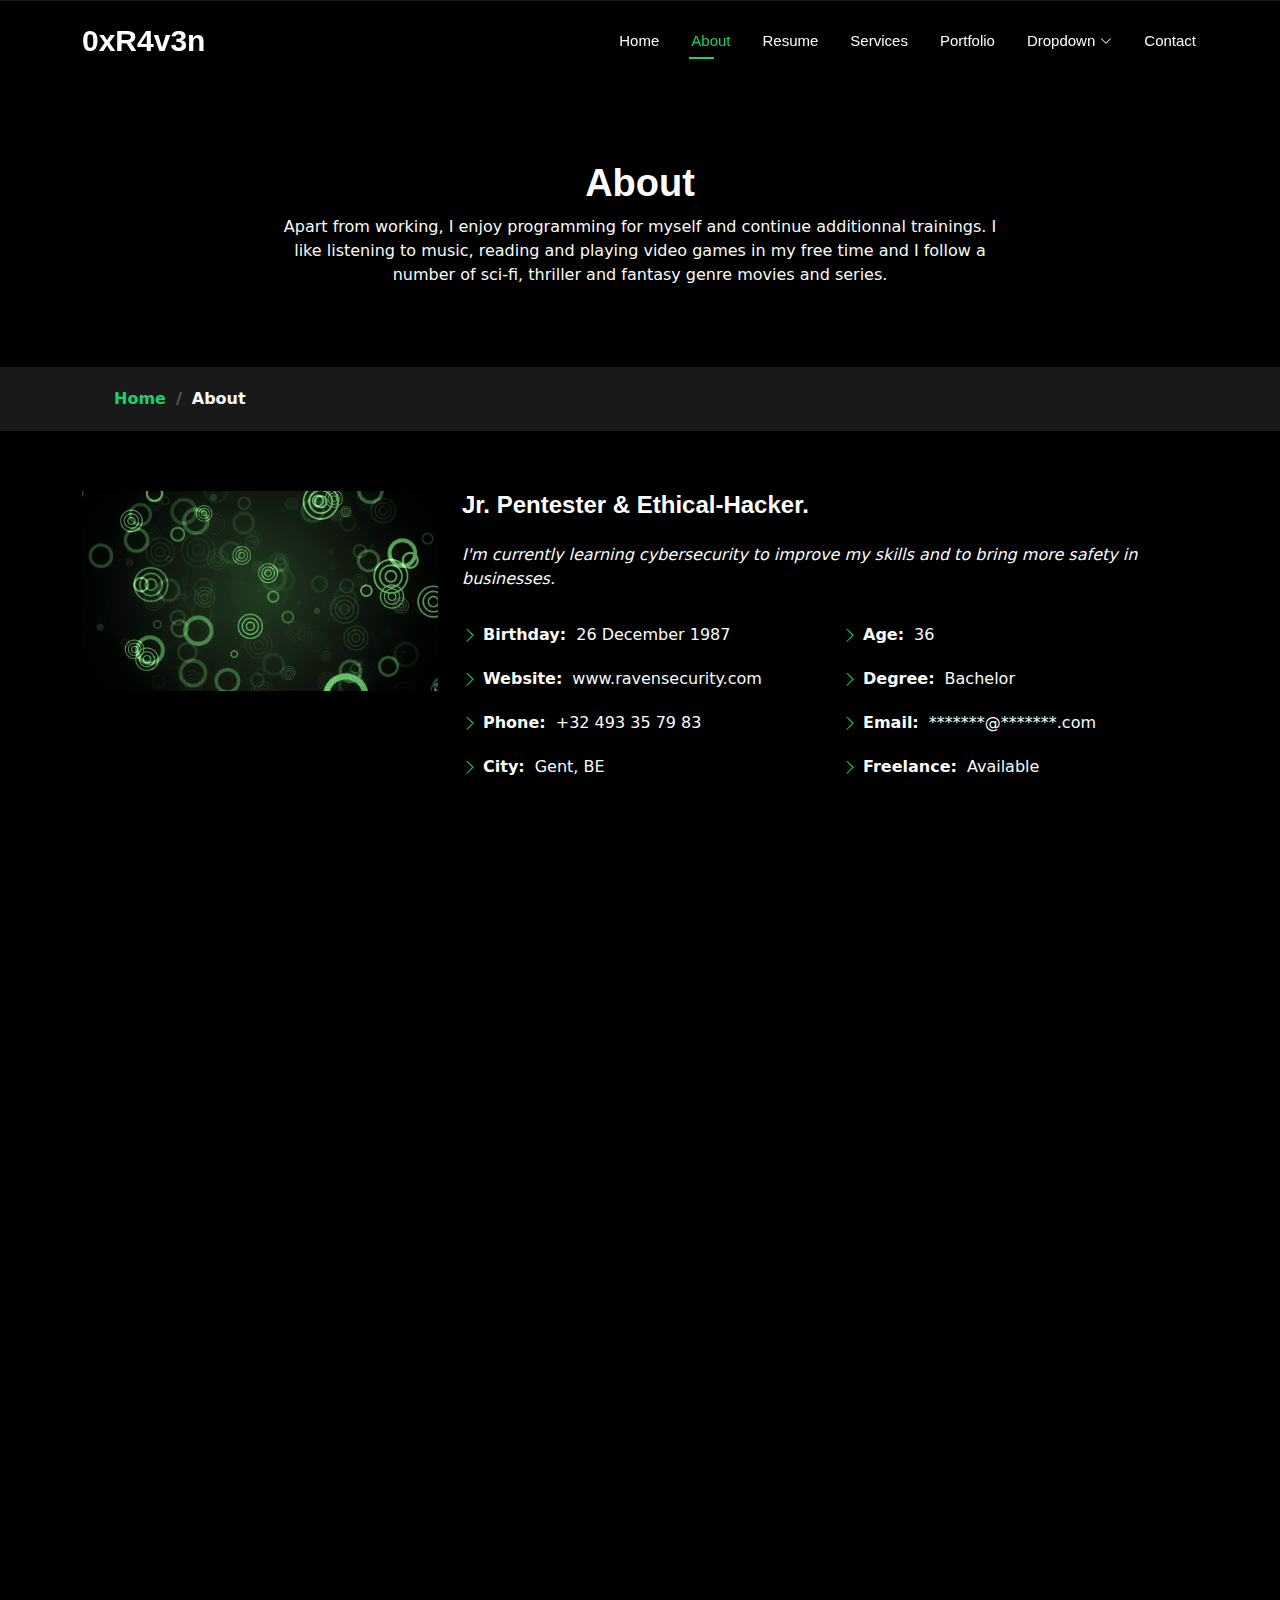
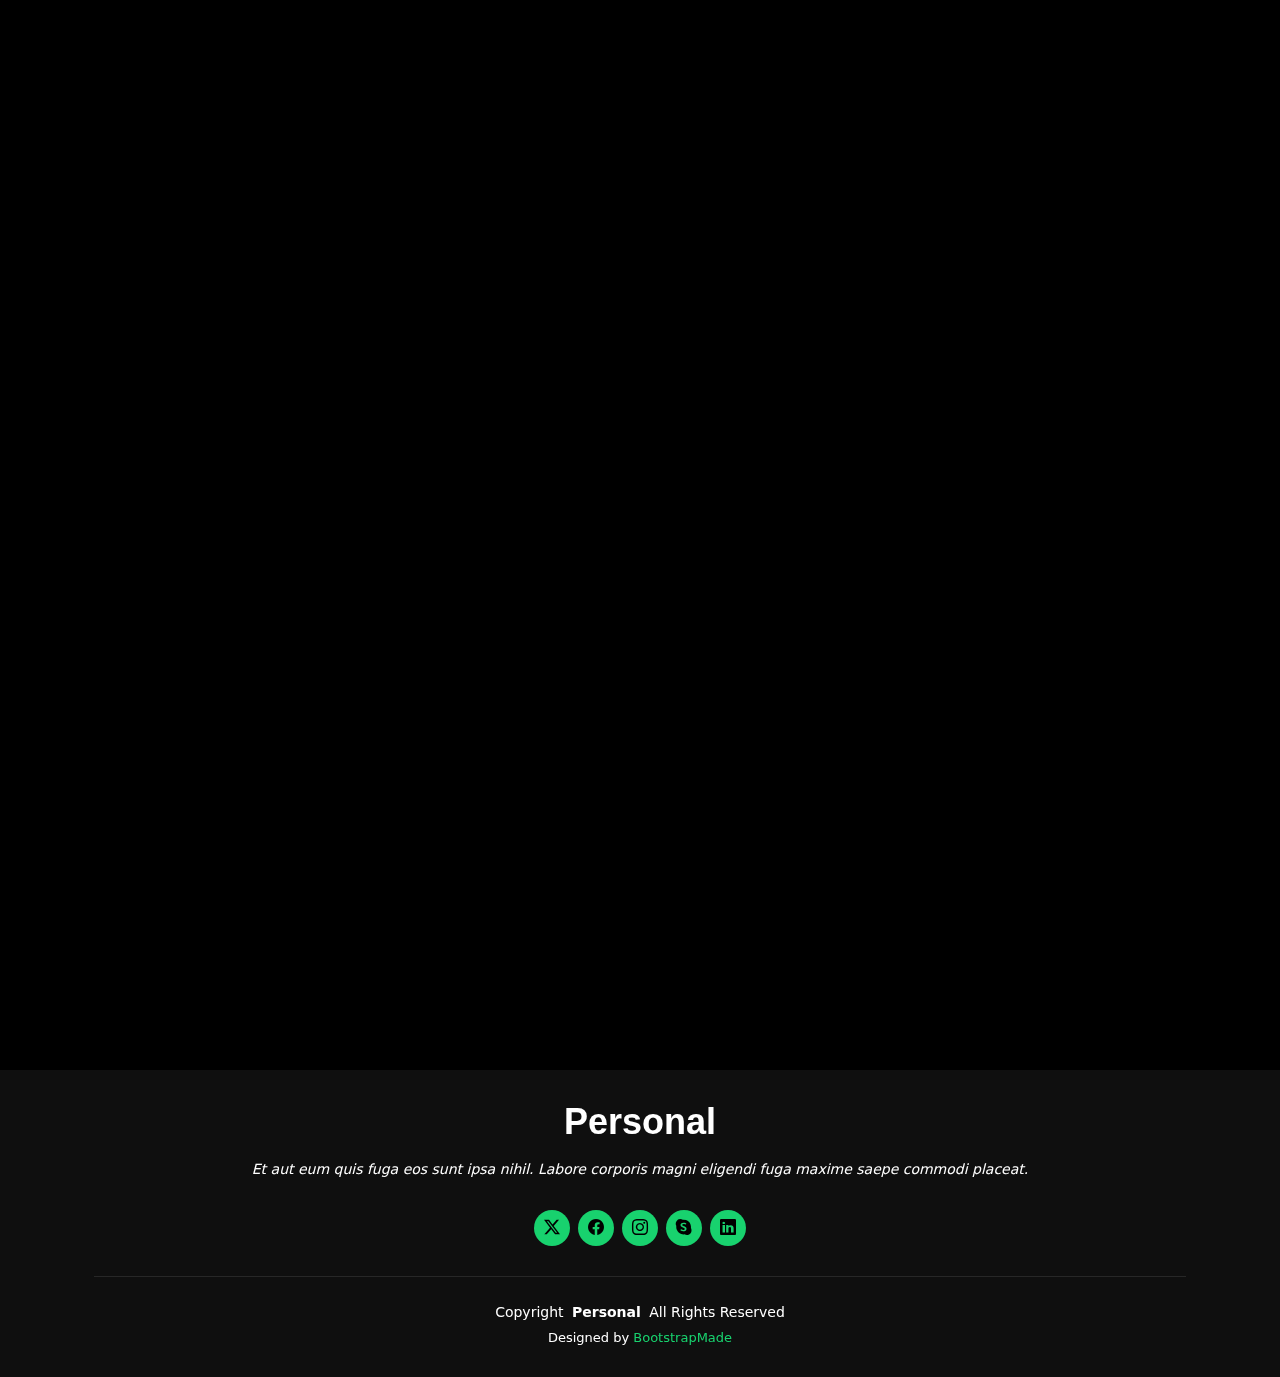
==== about.html @ f0696df4 "Add files via upload" ====
<!DOCTYPE html>
<html lang="en">

<head>
  <meta charset="utf-8">
  <meta content="width=device-width, initial-scale=1.0" name="viewport">
  <title>About</title>
  <meta name="description" content="">
  <meta name="keywords" content="">

  <!-- Favicons -->
  <link href="assets/img/favicon.png" rel="icon">
  <link href="assets/img/apple-touch-icon.png" rel="apple-touch-icon">

  <!-- Fonts -->
  <link href="https://fonts.googleapis.com" rel="preconnect">
  <link href="https://fonts.gstatic.com" rel="preconnect" crossorigin>
  <link href="https://fonts.googleapis.com/css2?family=Roboto:ital,wght@0,100;0,300;0,400;0,500;0,700;0,900;1,100;1,300;1,400;1,500;1,700;1,900&family=Poppins:ital,wght@0,100;0,200;0,300;0,400;0,500;0,600;0,700;0,800;0,900;1,100;1,200;1,300;1,400;1,500;1,600;1,700;1,800;1,900&family=Raleway:ital,wght@0,100;0,200;0,300;0,400;0,500;0,600;0,700;0,800;0,900;1,100;1,200;1,300;1,400;1,500;1,600;1,700;1,800;1,900&display=swap" rel="stylesheet">

  <!-- Vendor CSS Files -->
  <link href="assets/vendor/bootstrap/css/bootstrap.min.css" rel="stylesheet">
  <link href="assets/vendor/bootstrap-icons/bootstrap-icons.css" rel="stylesheet">
  <link href="assets/vendor/aos/aos.css" rel="stylesheet">
  <link href="assets/vendor/swiper/swiper-bundle.min.css" rel="stylesheet">
  <link href="assets/vendor/glightbox/css/glightbox.min.css" rel="stylesheet">

  <!-- Main CSS File -->
  <link href="assets/css/main.css" rel="stylesheet">

  <!-- =======================================================
  * Template Name: Personal
  * Template URL: https://bootstrapmade.com/personal-free-resume-bootstrap-template/
  * Updated: Aug 07 2024 with Bootstrap v5.3.3
  * Author: BootstrapMade.com
  * License: https://bootstrapmade.com/license/
  ======================================================== -->
</head>

<body class="about-page">

  <header id="header" class="header d-flex align-items-center fixed-top">
    <div class="container-fluid container-xl position-relative d-flex align-items-center justify-content-between">

      <a href="index.html" class="logo d-flex align-items-center">
        <!-- Uncomment the line below if you also wish to use an image logo -->
        <!-- <img src="assets/img/logo.png" alt=""> -->
        <h1 class="sitename">0xR4v3n</h1>
      </a>

      <nav id="navmenu" class="navmenu">
        <ul>
          <li><a href="index.html">Home</a></li>
          <li><a href="about.html" class="active">About</a></li>
          <li><a href="resume.html">Resume</a></li>
          <li><a href="services.html">Services</a></li>
          <li><a href="portfolio.html">Portfolio</a></li>
          <li class="dropdown"><a href="#"><span>Dropdown</span> <i class="bi bi-chevron-down toggle-dropdown"></i></a>
            <ul>
              <li><a href="#">Dropdown 1</a></li>
              <li class="dropdown"><a href="#"><span>Deep Dropdown</span> <i class="bi bi-chevron-down toggle-dropdown"></i></a>
                <ul>
                  <li><a href="#">Deep Dropdown 1</a></li>
                  <li><a href="#">Deep Dropdown 2</a></li>
                  <li><a href="#">Deep Dropdown 3</a></li>
                  <li><a href="#">Deep Dropdown 4</a></li>
                  <li><a href="#">Deep Dropdown 5</a></li>
                </ul>
              </li>
              <li><a href="#">Dropdown 2</a></li>
              <li><a href="#">Dropdown 3</a></li>
              <li><a href="#">Dropdown 4</a></li>
            </ul>
          </li>
          <li><a href="contact.html">Contact</a></li>
        </ul>
        <i class="mobile-nav-toggle d-xl-none bi bi-list"></i>
      </nav>

    </div>
  </header>

  <main class="main">

    <!-- Page Title -->
    <div class="page-title" data-aos="fade">
      <div class="heading">
        <div class="container">
          <div class="row d-flex justify-content-center text-center">
            <div class="col-lg-8">
              <h1>About</h1>
              <p class="mb-0">Apart from working, I enjoy programming for myself and continue additionnal trainings. I like listening to music, reading and playing video games in my free time and I follow a number of sci-fi, thriller and fantasy genre movies and series.</p>
            </div>
          </div>
        </div>
      </div>
      <nav class="breadcrumbs">
        <div class="container">
          <ol>
            <li><a href="index.html">Home</a></li>
            <li class="current">About</li>
          </ol>
        </div>
      </nav>
    </div><!-- End Page Title -->

    <!-- About Section -->
    <section id="about" class="about section">

      <div class="container" data-aos="fade-up" data-aos-delay="100">

        <div class="row gy-4 justify-content-center">
          <div class="col-lg-4">
            <img src="assets/img/profile-img.jpg" class="img-fluid" alt="">
          </div>
          <div class="col-lg-8 content">
            <h2>Jr. Pentester &amp; Ethical-Hacker.</h2>
            <p class="fst-italic py-3">
              I'm currently learning cybersecurity to improve my skills and to bring more safety in businesses.
            </p>
            <div class="row">
              <div class="col-lg-6">
                <ul>
                  <li><i class="bi bi-chevron-right"></i> <strong>Birthday:</strong> <span>26 December 1987</span></li>
                  <li><i class="bi bi-chevron-right"></i> <strong>Website:</strong> <span>www.ravensecurity.com</span></li>
                  <li><i class="bi bi-chevron-right"></i> <strong>Phone:</strong> <span>+32 493 35 79 83</span></li>
                  <li><i class="bi bi-chevron-right"></i> <strong>City:</strong> <span>Gent, BE</span></li>
                </ul>
              </div>
              <div class="col-lg-6">
                <ul>
                  <li><i class="bi bi-chevron-right"></i> <strong>Age:</strong> <span>36</span></li>
                  <li><i class="bi bi-chevron-right"></i> <strong>Degree:</strong> <span>Bachelor</span></li>
                  <li><i class="bi bi-chevron-right"></i> <strong>Email:</strong> <span>*******@*******.com</span></li>
                  <li><i class="bi bi-chevron-right"></i> <strong>Freelance:</strong> <span>Available</span></li>
                </ul>
              </div>
            </div>
            <p class="py-3">
              
            </p>
          </div>
        </div>

      </div>

    </section><!-- /About Section -->

    <!-- Stats Section -->
    <section id="stats" class="stats section">

      <div class="container" data-aos="fade-up" data-aos-delay="100">

        <div class="row gy-4">

          <div class="col-lg-3 col-md-6 d-flex flex-column align-items-center">
            <i class="bi bi-emoji-smile"></i>
            <div class="stats-item">
              <span data-purecounter-start="0" data-purecounter-end="232" data-purecounter-duration="1" class="purecounter"></span>
              <p>Pwnd Boxes</p>
            </div>
          </div><!-- End Stats Item -->

          <div class="col-lg-3 col-md-6 d-flex flex-column align-items-center">
            <i class="bi bi-journal-richtext"></i>
            <div class="stats-item">
              <span data-purecounter-start="0" data-purecounter-end="521" data-purecounter-duration="1" class="purecounter"></span>
              <p>Projects</p>
            </div>
          </div><!-- End Stats Item -->

          <div class="col-lg-3 col-md-6 d-flex flex-column align-items-center">
            <i class="bi bi-headset"></i>
            <div class="stats-item">
              <span data-purecounter-start="0" data-purecounter-end="1463" data-purecounter-duration="1" class="purecounter"></span>
              <p>Hours Of Training</p>
            </div>
          </div><!-- End Stats Item -->

          <div class="col-lg-3 col-md-6 d-flex flex-column align-items-center">
            <i class="bi bi-people"></i>
            <div class="stats-item">
              <span data-purecounter-start="0" data-purecounter-end="15" data-purecounter-duration="1" class="purecounter"></span>
              <p>Hard Workers</p>
            </div>
          </div><!-- End Stats Item -->

        </div>

      </div>

    </section><!-- /Stats Section -->

    <!-- Skills Section -->
    <section id="skills" class="skills section">

      <!-- Section Title -->
      <div class="container section-title" data-aos="fade-up">
        <h2>Skills</h2>
        <div><span>My</span> <span class="description-title">Skills</span></div>
      </div><!-- End Section Title -->

      <div class="container" data-aos="fade-up" data-aos-delay="100">

        <div class="row skills-content skills-animation">

          <div class="col-lg-6">

            <div class="progress">
              <span class="skill"><span>Burp Suite</span> <i class="val">100%</i></span>
              <div class="progress-bar-wrap">
                <div class="progress-bar" role="progressbar" aria-valuenow="100" aria-valuemin="0" aria-valuemax="100"></div>
              </div>
            </div><!-- End Skills Item -->

            <div class="progress">
              <span class="skill"><span>Metasploit</span> <i class="val">90%</i></span>
              <div class="progress-bar-wrap">
                <div class="progress-bar" role="progressbar" aria-valuenow="90" aria-valuemin="0" aria-valuemax="100"></div>
              </div>
            </div><!-- End Skills Item -->

            <div class="progress">
              <span class="skill"><span>NMAP</span> <i class="val">75%</i></span>
              <div class="progress-bar-wrap">
                <div class="progress-bar" role="progressbar" aria-valuenow="75" aria-valuemin="0" aria-valuemax="100"></div>
              </div>
            </div><!-- End Skills Item -->

          </div>

          <div class="col-lg-6">

            <div class="progress">
              <span class="skill"><span>Wireshark</span> <i class="val">80%</i></span>
              <div class="progress-bar-wrap">
                <div class="progress-bar" role="progressbar" aria-valuenow="80" aria-valuemin="0" aria-valuemax="100"></div>
              </div>
            </div><!-- End Skills Item -->

            <div class="progress">
              <span class="skill"><span>Red Teamer</span> <i class="val">90%</i></span>
              <div class="progress-bar-wrap">
                <div class="progress-bar" role="progressbar" aria-valuenow="90" aria-valuemin="0" aria-valuemax="100"></div>
              </div>
            </div><!-- End Skills Item -->

            <div class="progress">
              <span class="skill"><span>MySQL</span> <i class="val">55%</i></span>
              <div class="progress-bar-wrap">
                <div class="progress-bar" role="progressbar" aria-valuenow="55" aria-valuemin="0" aria-valuemax="100"></div>
              </div>
            </div><!-- End Skills Item -->

          </div>

        </div>

      </div>

    </section><!-- /Skills Section -->

    <!-- Interests Section -->
    <section id="interests" class="interests section">

      <!-- Section Title -->
      <div class="container section-title" data-aos="fade-up">
        <h2>Features</h2>
        <div><span>I'm</span> <span class="description-title">interested in</span></div>
      </div><!-- End Section Title -->

      <div class="container">

        <div class="row gy-4">

          <div class="col-lg-3 col-md-4" data-aos="fade-up" data-aos-delay="100">
            <div class="features-item">
              <i class="bi bi-eye" style="color: #ffbb2c;"></i>
              <h3><a href="" class="stretched-link">NMAP</a></h3>
            </div>
          </div><!-- End Feature Item -->

          <div class="col-lg-3 col-md-4" data-aos="fade-up" data-aos-delay="200">
            <div class="features-item">
              <i class="bi bi-infinity" style="color: #5578ff;"></i>
              <h3><a href="" class="stretched-link">BurpSuite</a></h3>
            </div>
          </div><!-- End Feature Item -->

          <div class="col-lg-3 col-md-4" data-aos="fade-up" data-aos-delay="300">
            <div class="features-item">
              <i class="bi bi-mortarboard" style="color: #e80368;"></i>
              <h3><a href="" class="stretched-link">Exploit-DB</a></h3>
            </div>
          </div><!-- End Feature Item -->

          <div class="col-lg-3 col-md-4" data-aos="fade-up" data-aos-delay="400">
            <div class="features-item">
              <i class="bi bi-nut" style="color: #e361ff;"></i>
              <h3><a href="" class="stretched-link">Google Dorking</a></h3>
            </div>
          </div><!-- End Feature Item -->

          <div class="col-lg-3 col-md-4" data-aos="fade-up" data-aos-delay="500">
            <div class="features-item">
              <i class="bi bi-shuffle" style="color: #47aeff;"></i>
              <h3><a href="" class="stretched-link">Networking</a></h3>
            </div>
          </div><!-- End Feature Item -->

          <div class="col-lg-3 col-md-4" data-aos="fade-up" data-aos-delay="600">
            <div class="features-item">
              <i class="bi bi-star" style="color: #ffa76e;"></i>
              <h3><a href="" class="stretched-link">Programmable Logic Controllers</a></h3>
            </div>
          </div><!-- End Feature Item -->

          <div class="col-lg-3 col-md-4" data-aos="fade-up" data-aos-delay="700">
            <div class="features-item">
              <i class="bi bi-x-diamond" style="color: #11dbcf;"></i>
              <h3><a href="" class="stretched-link">SQLi</a></h3>
            </div>
          </div><!-- End Feature Item -->

          <div class="col-lg-3 col-md-4" data-aos="fade-up" data-aos-delay="800">
            <div class="features-item">
              <i class="bi bi-camera-video" style="color: #4233ff;"></i>
              <h3><a href="" class="stretched-link">Hydra</a></h3>
            </div>
          </div><!-- End Feature Item -->

          <div class="col-lg-3 col-md-4" data-aos="fade-up" data-aos-delay="900">
            <div class="features-item">
              <i class="bi bi-command" style="color: #b2904f;"></i>
              <h3><a href="" class="stretched-link">OWASP</a></h3>
            </div>
          </div><!-- End Feature Item -->

          <div class="col-lg-3 col-md-4" data-aos="fade-up" data-aos-delay="1000">
            <div class="features-item">
              <i class="bi bi-dribbble" style="color: #b20969;"></i>
              <h3><a href="" class="stretched-link">Discovery</a></h3>
            </div>
          </div><!-- End Feature Item -->

          <div class="col-lg-3 col-md-4" data-aos="fade-up" data-aos-delay="1100">
            <div class="features-item">
              <i class="bi bi-activity" style="color: #ff5828;"></i>
              <h3><a href="" class="stretched-link">Anonimous</a></h3>
            </div>
          </div><!-- End Feature Item -->

          <div class="col-lg-3 col-md-4" data-aos="fade-up" data-aos-delay="1200">
            <div class="features-item">
              <i class="bi bi-brightness-high" style="color: #29cc61;"></i>
              <h3><a href="" class="stretched-link">1337</a></h3>
            </div>
          </div><!-- End Feature Item -->

        </div>

      </div>

    </section><!-- /Interests Section -->

    <!-- Testimonials Section -->
    <section id="testimonials" class="testimonials section">

      <!-- Section Title -->
      <div class="container section-title" data-aos="fade-up">
        <h2>Testimonials</h2>
        <div><span>Check my</span> <span class="description-title">Testimonials</span></div>
      </div><!-- End Section Title -->

      <div class="container" data-aos="fade-up" data-aos-delay="100">

        <div class="swiper init-swiper" data-speed="600" data-delay="5000" data-breakpoints="{ &quot;320&quot;: { &quot;slidesPerView&quot;: 1, &quot;spaceBetween&quot;: 40 }, &quot;1200&quot;: { &quot;slidesPerView&quot;: 3, &quot;spaceBetween&quot;: 40 } }">
          <script type="application/json" class="swiper-config">
            {
              "loop": true,
              "speed": 600,
              "autoplay": {
                "delay": 5000
              },
              "slidesPerView": "auto",
              "pagination": {
                "el": ".swiper-pagination",
                "type": "bullets",
                "clickable": true
              },
              "breakpoints": {
                "320": {
                  "slidesPerView": 1,
                  "spaceBetween": 40
                },
                "1200": {
                  "slidesPerView": 3,
                  "spaceBetween": 20
                }
              }
            }
          </script>
          <div class="swiper-wrapper">

            <div class="swiper-slide">
              <div class="testimonial-item" "="">
            <p>
              <i class=" bi bi-quote quote-icon-left"></i>
                <span>Proin iaculis purus consequat sem cure digni ssim donec porttitora entum suscipit rhoncus. Accusantium quam, ultricies eget id, aliquam eget nibh et. Maecen aliquam, risus at semper.</span>
                <i class="bi bi-quote quote-icon-right"></i>
                </p>
                <img src="assets/img/testimonials/testimonials-1.jpg" class="testimonial-img" alt="">
                <h3>Saul Goodman</h3>
                <h4>Ceo &amp; Founder</h4>
              </div>
            </div><!-- End testimonial item -->

            <div class="swiper-slide">
              <div class="testimonial-item">
                <p>
                  <i class="bi bi-quote quote-icon-left"></i>
                  <span>Export tempor illum tamen malis malis eram quae irure esse labore quem cillum quid malis quorum velit fore eram velit sunt aliqua noster fugiat irure amet legam anim culpa.</span>
                  <i class="bi bi-quote quote-icon-right"></i>
                </p>
                <img src="assets/img/testimonials/testimonials-2.jpg" class="testimonial-img" alt="">
                <h3>Sara Wilsson</h3>
                <h4>Designer</h4>
              </div>
            </div><!-- End testimonial item -->

            <div class="swiper-slide">
              <div class="testimonial-item">
                <p>
                  <i class="bi bi-quote quote-icon-left"></i>
                  <span>Enim nisi quem export duis labore cillum quae magna enim sint quorum nulla quem veniam duis minim tempor labore quem eram duis noster aute amet eram fore quis sint minim.</span>
                  <i class="bi bi-quote quote-icon-right"></i>
                </p>
                <img src="assets/img/testimonials/testimonials-3.jpg" class="testimonial-img" alt="">
                <h3>Jena Karlis</h3>
                <h4>Store Owner</h4>
              </div>
            </div><!-- End testimonial item -->

            <div class="swiper-slide">
              <div class="testimonial-item">
                <p>
                  <i class="bi bi-quote quote-icon-left"></i>
                  <span>Fugiat enim eram quae cillum dolore dolor amet nulla culpa multos export minim fugiat dolor enim duis veniam ipsum anim magna sunt elit fore quem dolore labore illum veniam.</span>
                  <i class="bi bi-quote quote-icon-right"></i>
                </p>
                <img src="assets/img/testimonials/testimonials-4.jpg" class="testimonial-img" alt="">
                <h3>Matt Brandon</h3>
                <h4>Freelancer</h4>
              </div>
            </div><!-- End testimonial item -->

            <div class="swiper-slide">
              <div class="testimonial-item">
                <p>
                  <i class="bi bi-quote quote-icon-left"></i>
                  <span>Quis quorum aliqua sint quem legam fore sunt eram irure aliqua veniam tempor noster veniam sunt culpa nulla illum cillum fugiat legam esse veniam culpa fore nisi cillum quid.</span>
                  <i class="bi bi-quote quote-icon-right"></i>
                </p>
                <img src="assets/img/testimonials/testimonials-5.jpg" class="testimonial-img" alt="">
                <h3>John Larson</h3>
                <h4>Entrepreneur</h4>
              </div>
            </div><!-- End testimonial item -->

          </div>
          <div class="swiper-pagination"></div>
        </div>

      </div>

    </section><!-- /Testimonials Section -->

  </main>

  <footer id="footer" class="footer dark-background">
    <div class="container">
      <h3 class="sitename">Personal</h3>
      <p>Et aut eum quis fuga eos sunt ipsa nihil. Labore corporis magni eligendi fuga maxime saepe commodi placeat.</p>
      <div class="social-links d-flex justify-content-center">
        <a href=""><i class="bi bi-twitter-x"></i></a>
        <a href=""><i class="bi bi-facebook"></i></a>
        <a href=""><i class="bi bi-instagram"></i></a>
        <a href=""><i class="bi bi-skype"></i></a>
        <a href=""><i class="bi bi-linkedin"></i></a>
      </div>
      <div class="container">
        <div class="copyright">
          <span>Copyright</span> <strong class="px-1 sitename">Personal</strong> <span>All Rights Reserved</span>
        </div>
        <div class="credits">
          <!-- All the links in the footer should remain intact. -->
          <!-- You can delete the links only if you've purchased the pro version. -->
          <!-- Licensing information: https://bootstrapmade.com/license/ -->
          <!-- Purchase the pro version with working PHP/AJAX contact form: [buy-url] -->
          Designed by <a href="https://bootstrapmade.com/">BootstrapMade</a>
        </div>
      </div>
    </div>
  </footer>

  <!-- Scroll Top -->
  <a href="#" id="scroll-top" class="scroll-top d-flex align-items-center justify-content-center"><i class="bi bi-arrow-up-short"></i></a>

  <!-- Preloader -->
  <div id="preloader"></div>

  <!-- Vendor JS Files -->
  <script src="assets/vendor/bootstrap/js/bootstrap.bundle.min.js"></script>
  <script src="assets/vendor/php-email-form/validate.js"></script>
  <script src="assets/vendor/aos/aos.js"></script>
  <script src="assets/vendor/typed.js/typed.umd.js"></script>
  <script src="assets/vendor/purecounter/purecounter_vanilla.js"></script>
  <script src="assets/vendor/waypoints/noframework.waypoints.js"></script>
  <script src="assets/vendor/swiper/swiper-bundle.min.js"></script>
  <script src="assets/vendor/glightbox/js/glightbox.min.js"></script>
  <script src="assets/vendor/imagesloaded/imagesloaded.pkgd.min.js"></script>
  <script src="assets/vendor/isotope-layout/isotope.pkgd.min.js"></script>

  <!-- Main JS File -->
  <script src="assets/js/main.js"></script>

</body>

</html>
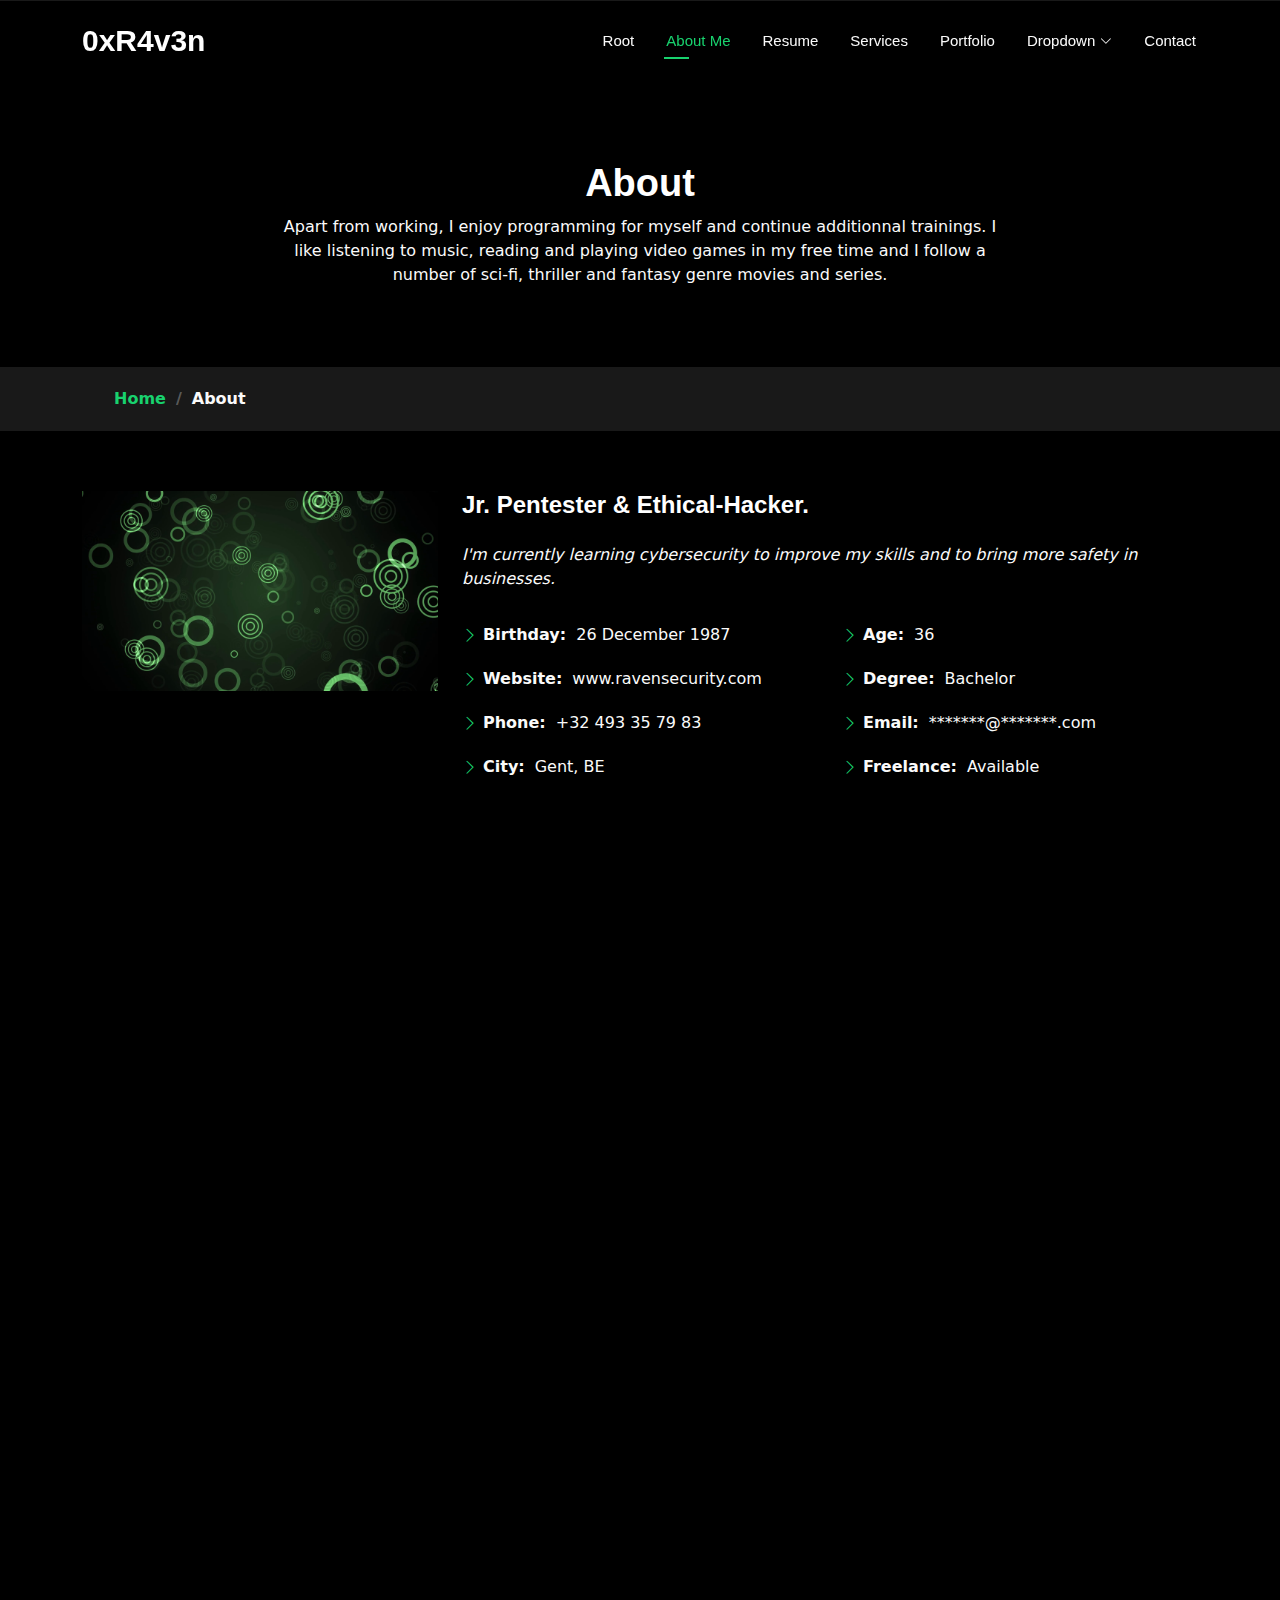
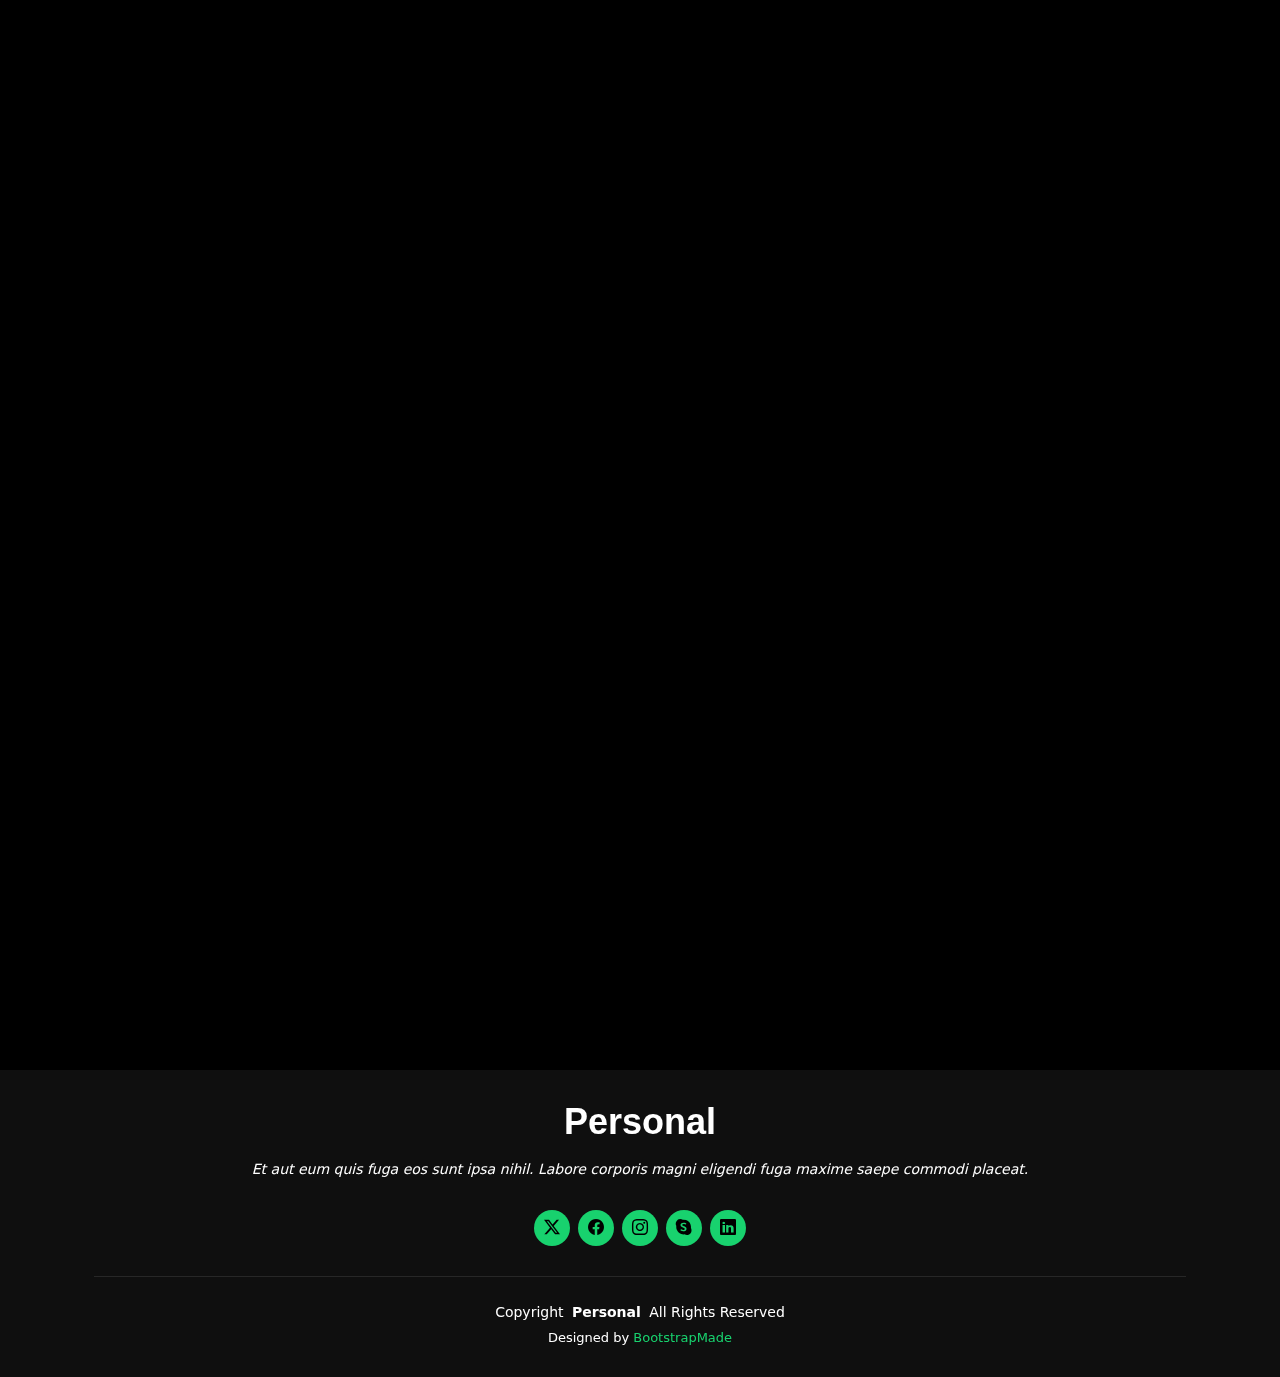
==== commit d25bafe8: "Update about.html" ====
--- a/about.html
+++ b/about.html
@@ -26,14 +26,6 @@
 
   <!-- Main CSS File -->
   <link href="assets/css/main.css" rel="stylesheet">
-
-  <!-- =======================================================
-  * Template Name: Personal
-  * Template URL: https://bootstrapmade.com/personal-free-resume-bootstrap-template/
-  * Updated: Aug 07 2024 with Bootstrap v5.3.3
-  * Author: BootstrapMade.com
-  * License: https://bootstrapmade.com/license/
-  ======================================================== -->
 </head>
 
 <body class="about-page">
@@ -49,8 +41,8 @@
 
       <nav id="navmenu" class="navmenu">
         <ul>
-          <li><a href="index.html">Home</a></li>
-          <li><a href="about.html" class="active">About</a></li>
+          <li><a href="index.html">Root</a></li>
+          <li><a href="about.html" class="active">About Me</a></li>
           <li><a href="resume.html">Resume</a></li>
           <li><a href="services.html">Services</a></li>
           <li><a href="portfolio.html">Portfolio</a></li>
@@ -525,4 +517,4 @@
 
 </body>
 
-</html>+</html>
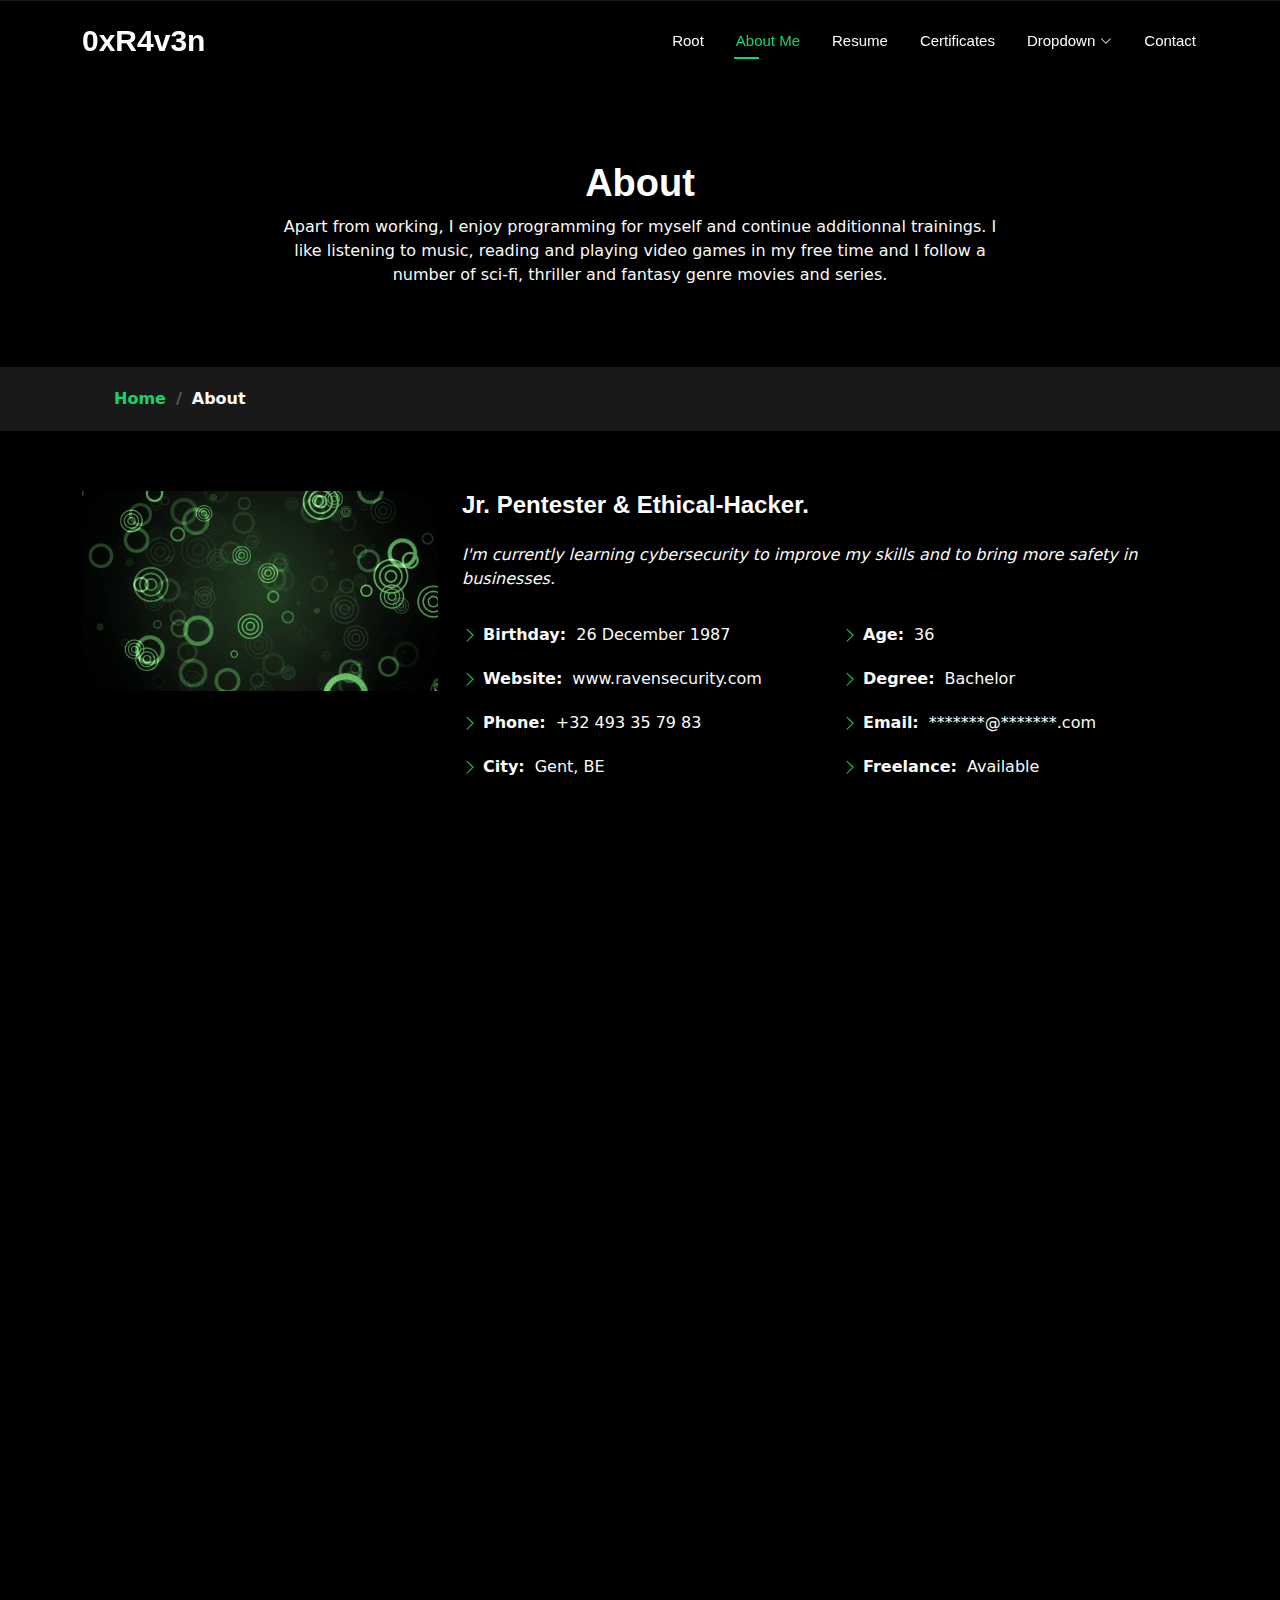
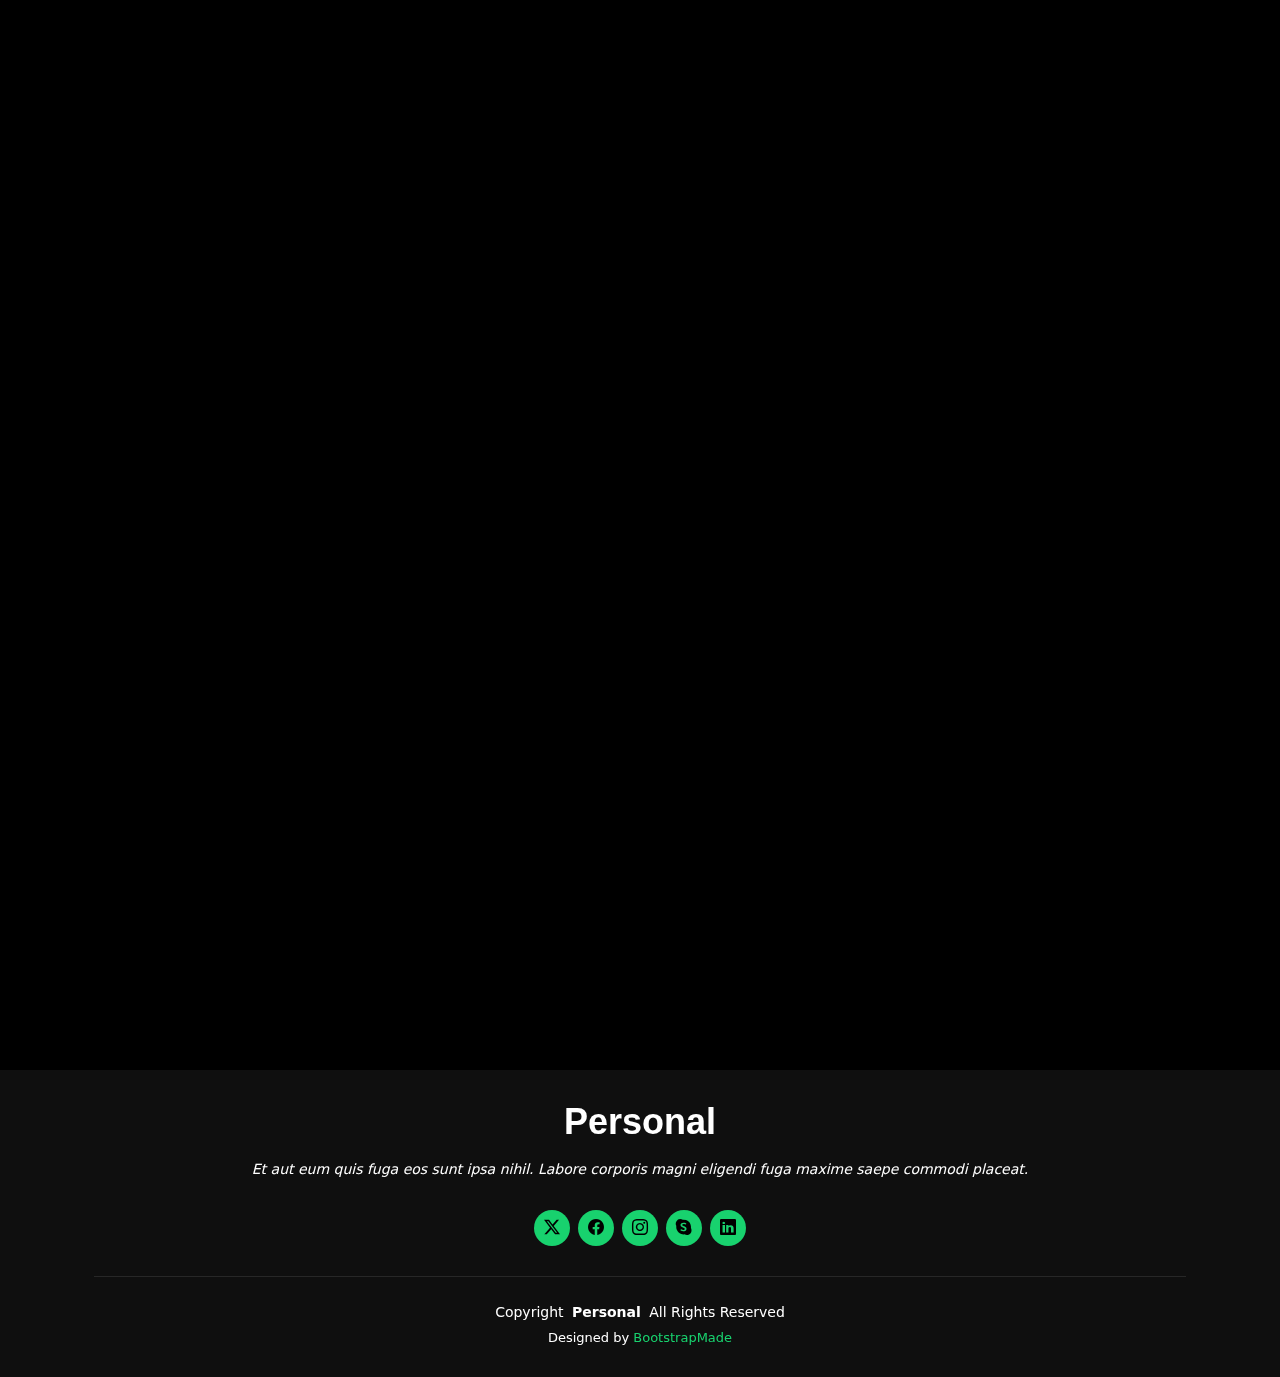
==== commit fae7b2a2: "Update about.html" ====
--- a/about.html
+++ b/about.html
@@ -44,8 +44,7 @@
           <li><a href="index.html">Root</a></li>
           <li><a href="about.html" class="active">About Me</a></li>
           <li><a href="resume.html">Resume</a></li>
-          <li><a href="services.html">Services</a></li>
-          <li><a href="portfolio.html">Portfolio</a></li>
+          <li><a href="services.html">Certificates</a></li>
           <li class="dropdown"><a href="#"><span>Dropdown</span> <i class="bi bi-chevron-down toggle-dropdown"></i></a>
             <ul>
               <li><a href="#">Dropdown 1</a></li>
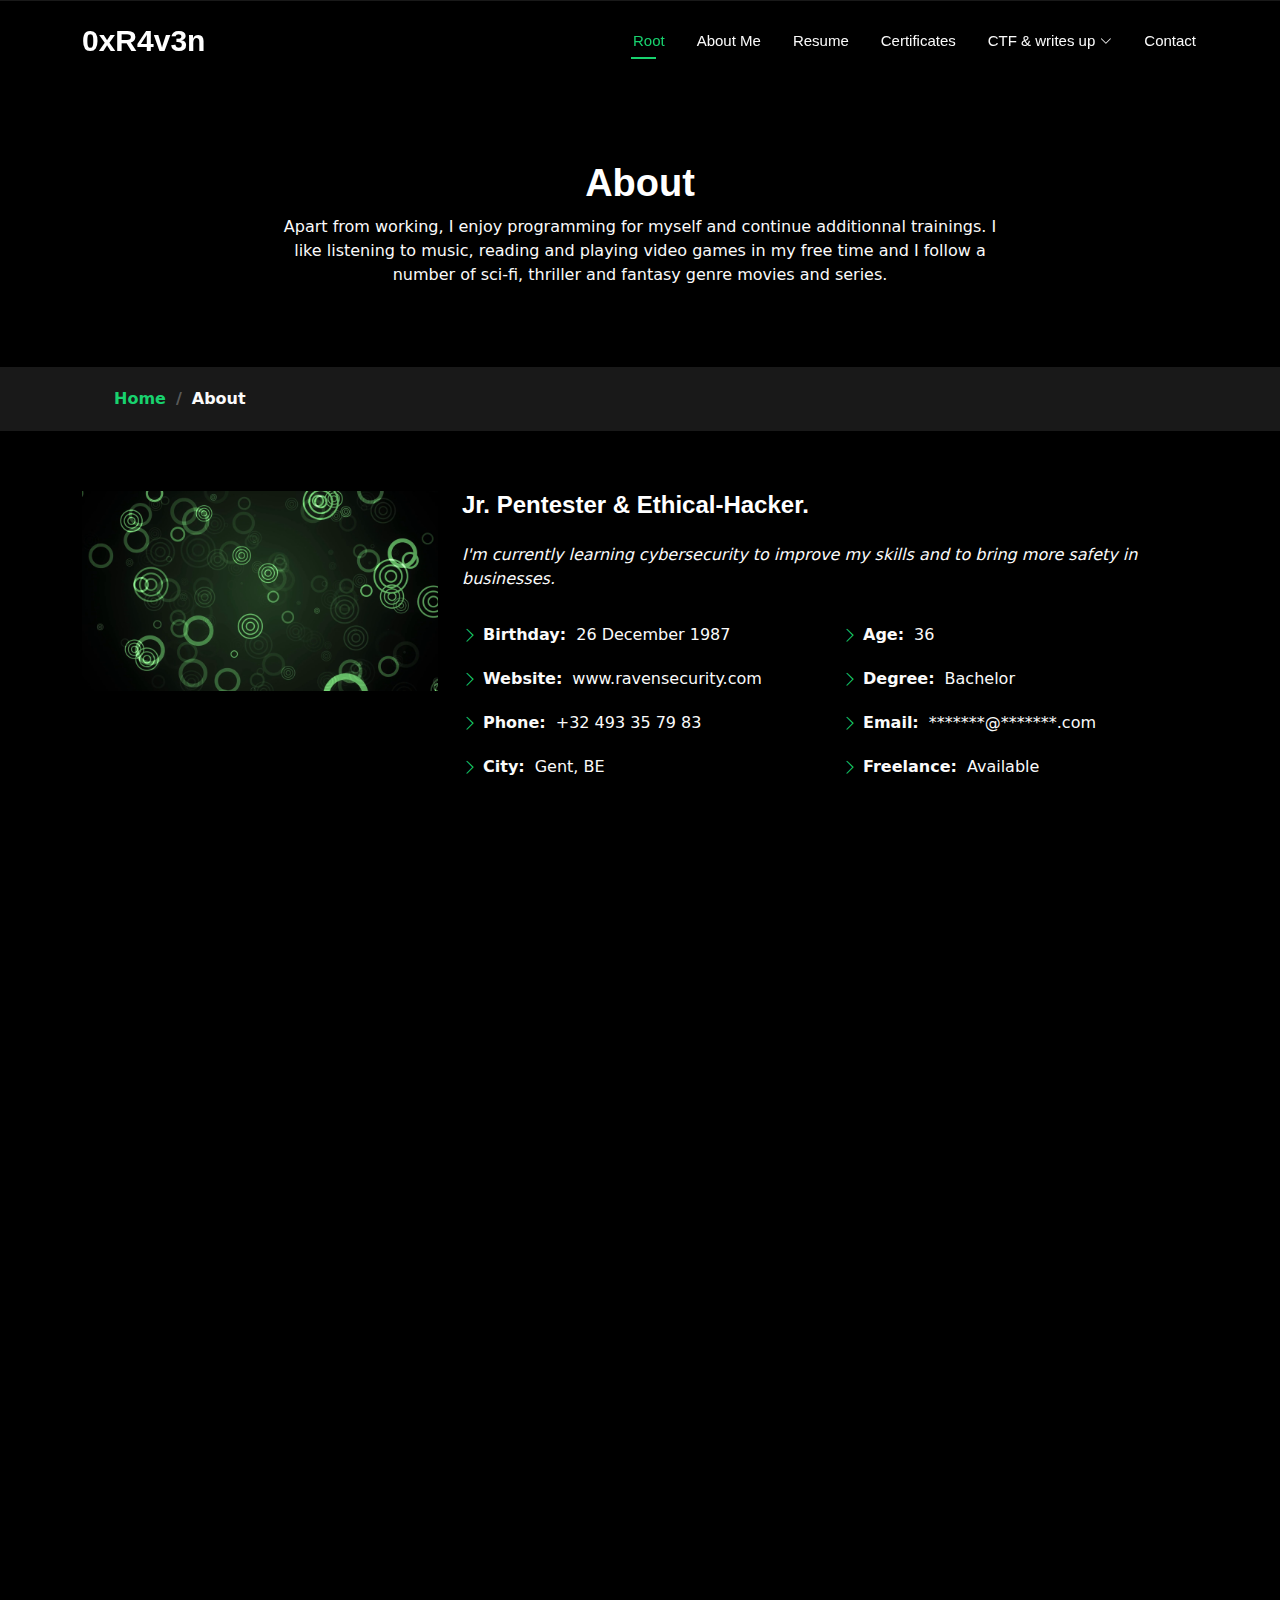
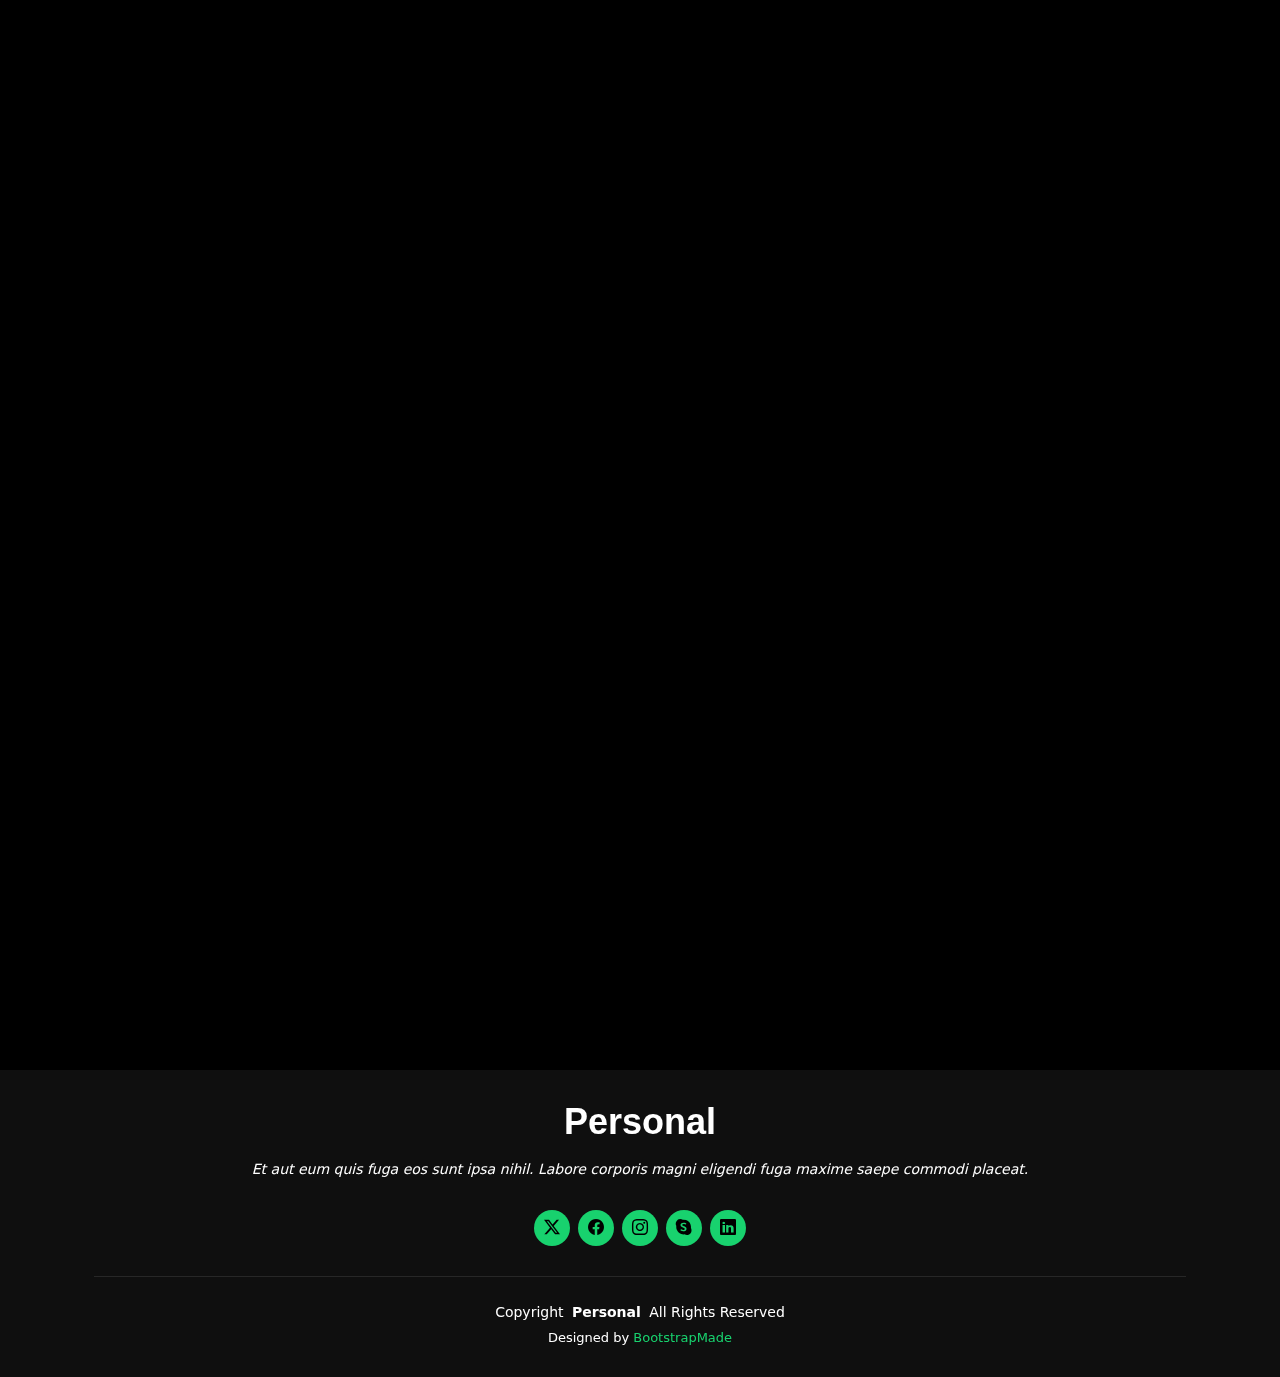
==== commit dc7790ad: "Update about.html" ====
--- a/about.html
+++ b/about.html
@@ -41,32 +41,26 @@
 
       <nav id="navmenu" class="navmenu">
         <ul>
-          <li><a href="index.html">Root</a></li>
-          <li><a href="about.html" class="active">About Me</a></li>
+          <li><a href="index.html" class="active">Root</a></li>
+          <li><a href="about.html">About Me</a></li>
           <li><a href="resume.html">Resume</a></li>
           <li><a href="services.html">Certificates</a></li>
-          <li class="dropdown"><a href="#"><span>Dropdown</span> <i class="bi bi-chevron-down toggle-dropdown"></i></a>
+          <li class="dropdown"><a href="#"><span>CTF & writes up</span> <i class="bi bi-chevron-down toggle-dropdown"></i></a>
             <ul>
-              <li><a href="#">Dropdown 1</a></li>
-              <li class="dropdown"><a href="#"><span>Deep Dropdown</span> <i class="bi bi-chevron-down toggle-dropdown"></i></a>
+              <li><a href="#">Hack the Box</a></li>
+              <li class="dropdown"><a href="#"><span>TryHackMe</span> <i class="bi bi-chevron-down toggle-dropdown"></i></a>
                 <ul>
-                  <li><a href="#">Deep Dropdown 1</a></li>
-                  <li><a href="#">Deep Dropdown 2</a></li>
-                  <li><a href="#">Deep Dropdown 3</a></li>
-                  <li><a href="#">Deep Dropdown 4</a></li>
-                  <li><a href="#">Deep Dropdown 5</a></li>
+                  <li><a href="#">CTF </a></li>
+                  <li><a href="#">Write Ups</a></li>
                 </ul>
               </li>
-              <li><a href="#">Dropdown 2</a></li>
-              <li><a href="#">Dropdown 3</a></li>
-              <li><a href="#">Dropdown 4</a></li>
+              <li><a href="#">PortSwigger</a></li>
             </ul>
           </li>
           <li><a href="contact.html">Contact</a></li>
         </ul>
         <i class="mobile-nav-toggle d-xl-none bi bi-list"></i>
       </nav>
-
     </div>
   </header>
 
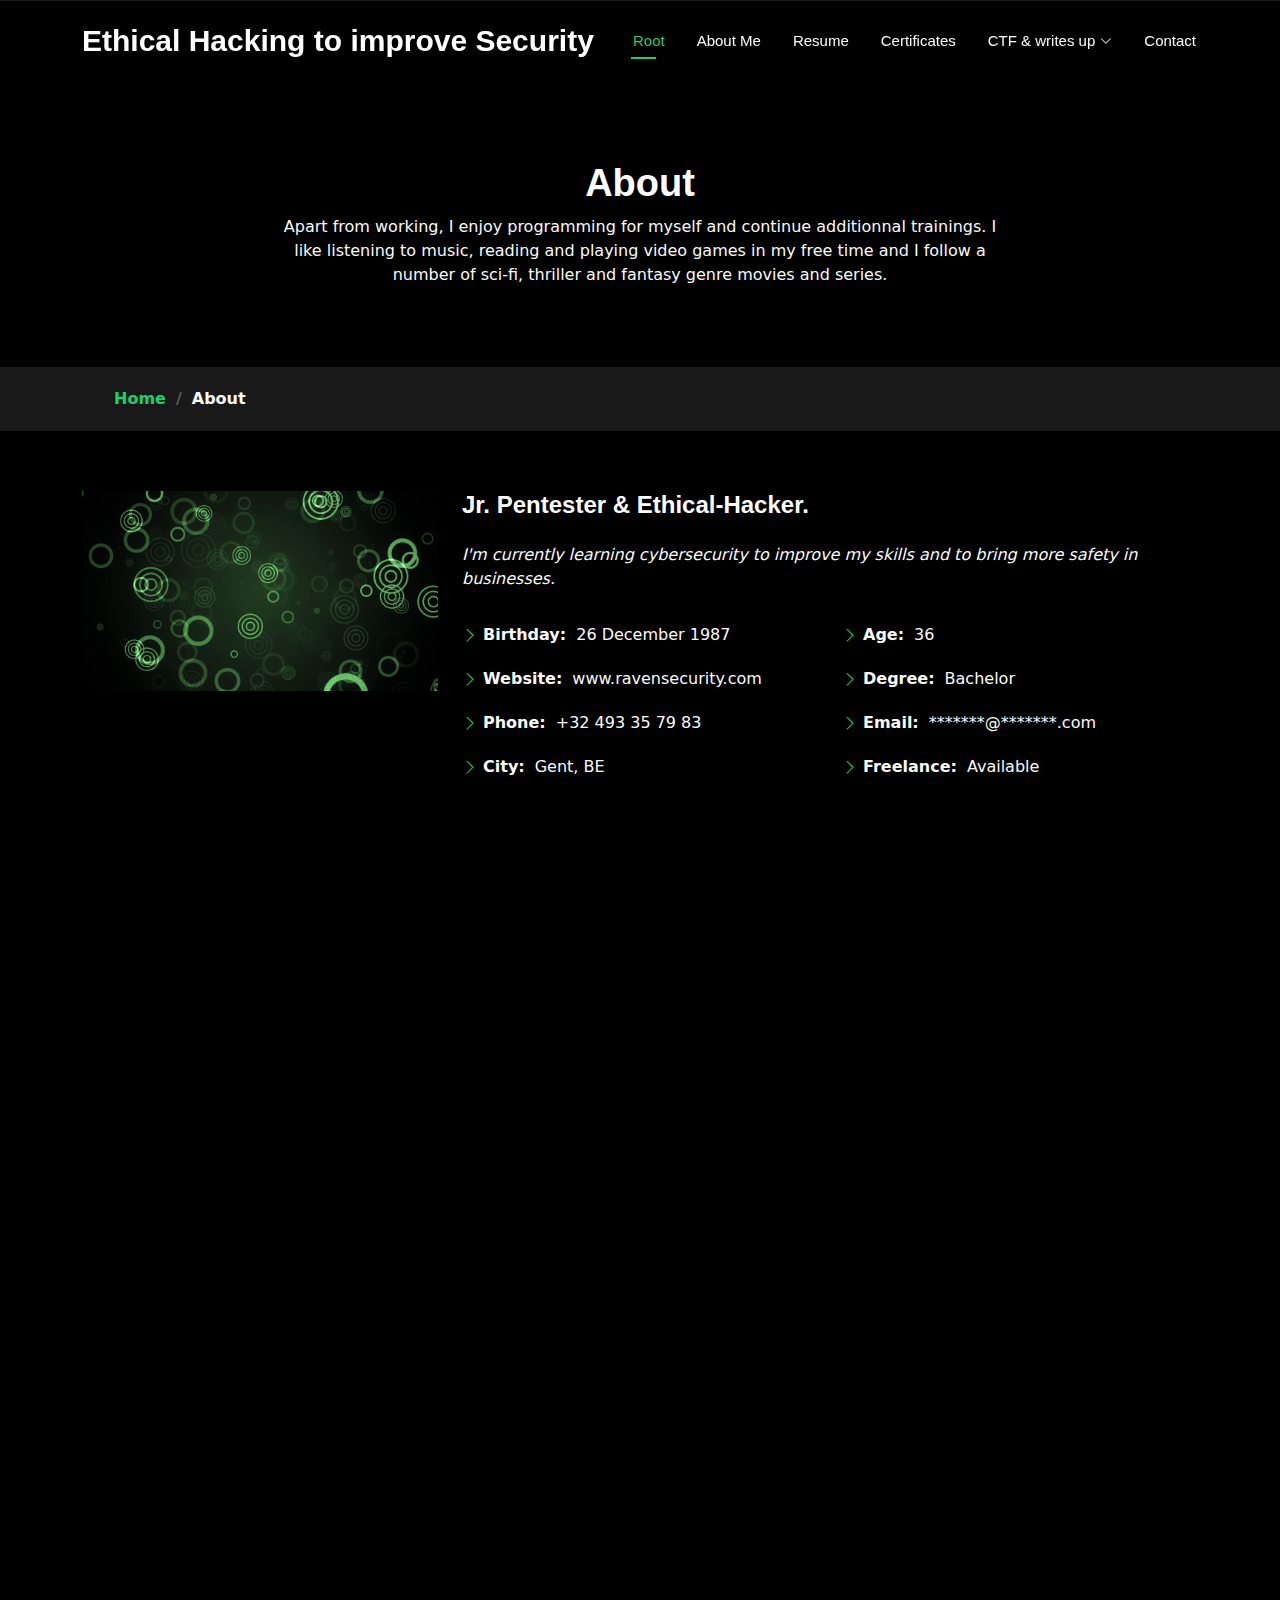
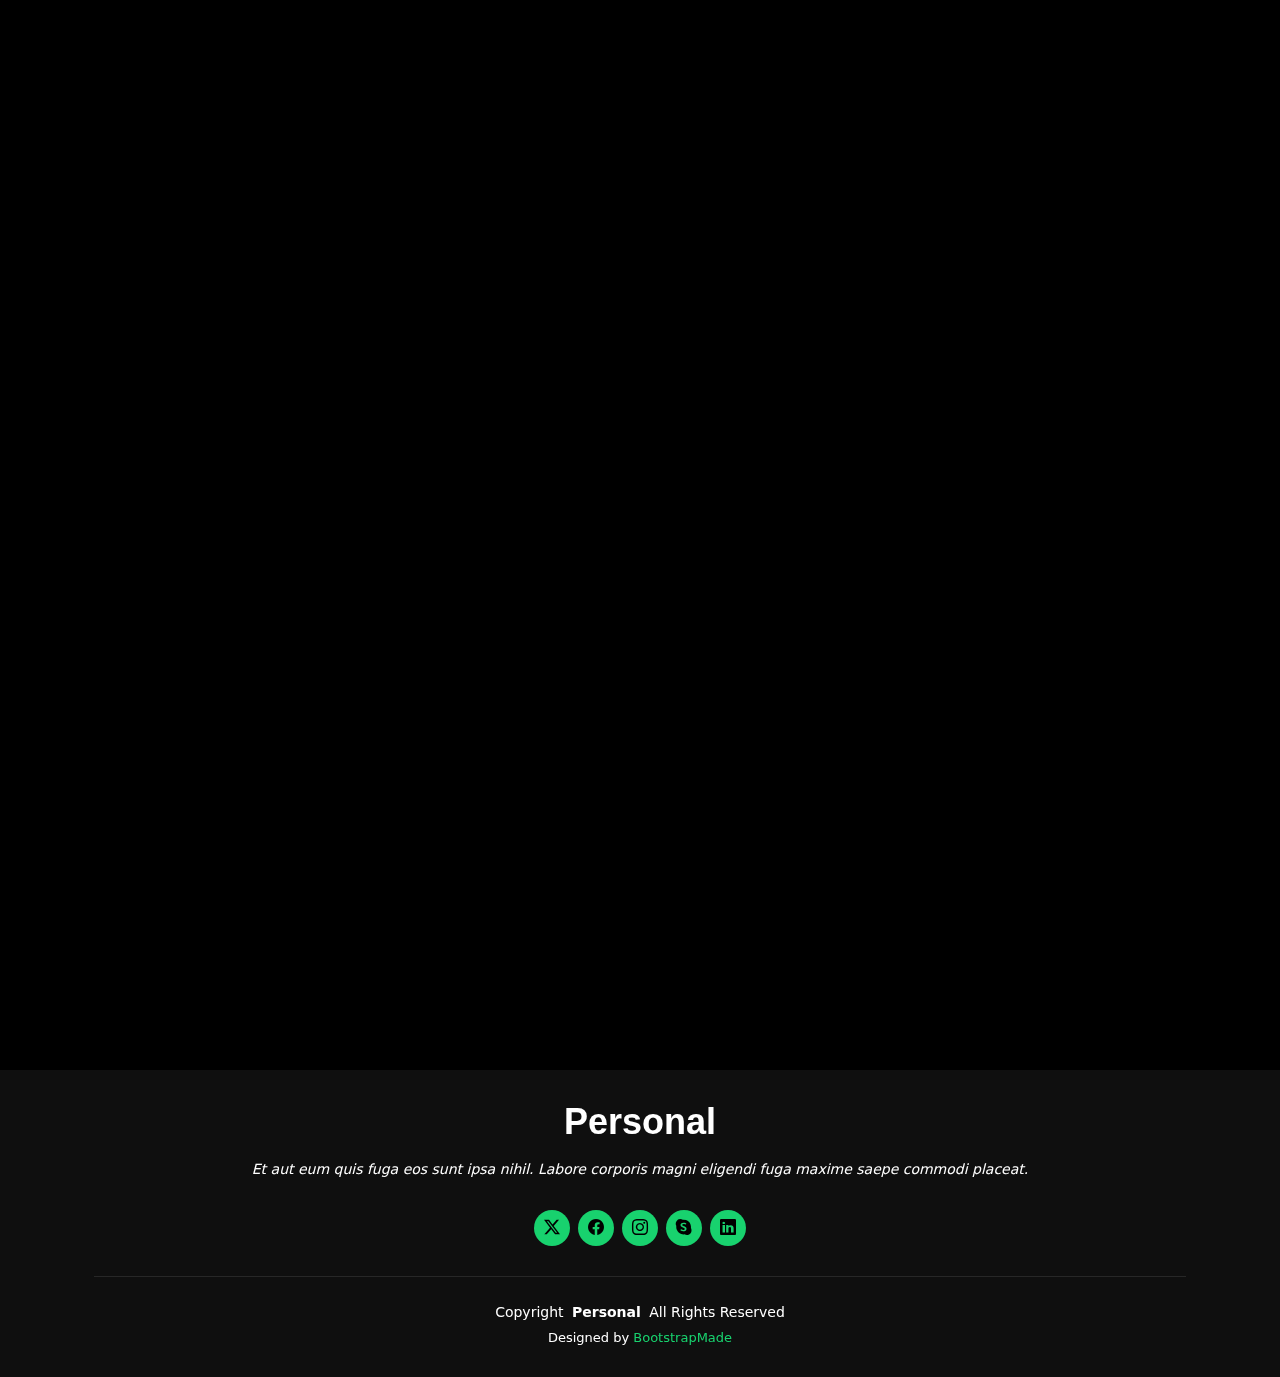
==== commit 41fb99e6: "Update about.html" ====
--- a/about.html
+++ b/about.html
@@ -30,14 +30,15 @@
 
 <body class="about-page">
 
-  <header id="header" class="header d-flex align-items-center fixed-top">
+   <header id="header" class="header d-flex align-items-center fixed-top">
     <div class="container-fluid container-xl position-relative d-flex align-items-center justify-content-between">
 
       <a href="index.html" class="logo d-flex align-items-center">
         <!-- Uncomment the line below if you also wish to use an image logo -->
         <!-- <img src="assets/img/logo.png" alt=""> -->
-        <h1 class="sitename">0xR4v3n</h1>
+        <h1 class="sitename">Ethical Hacking to improve Security</h1>
       </a>
+
 
       <nav id="navmenu" class="navmenu">
         <ul>
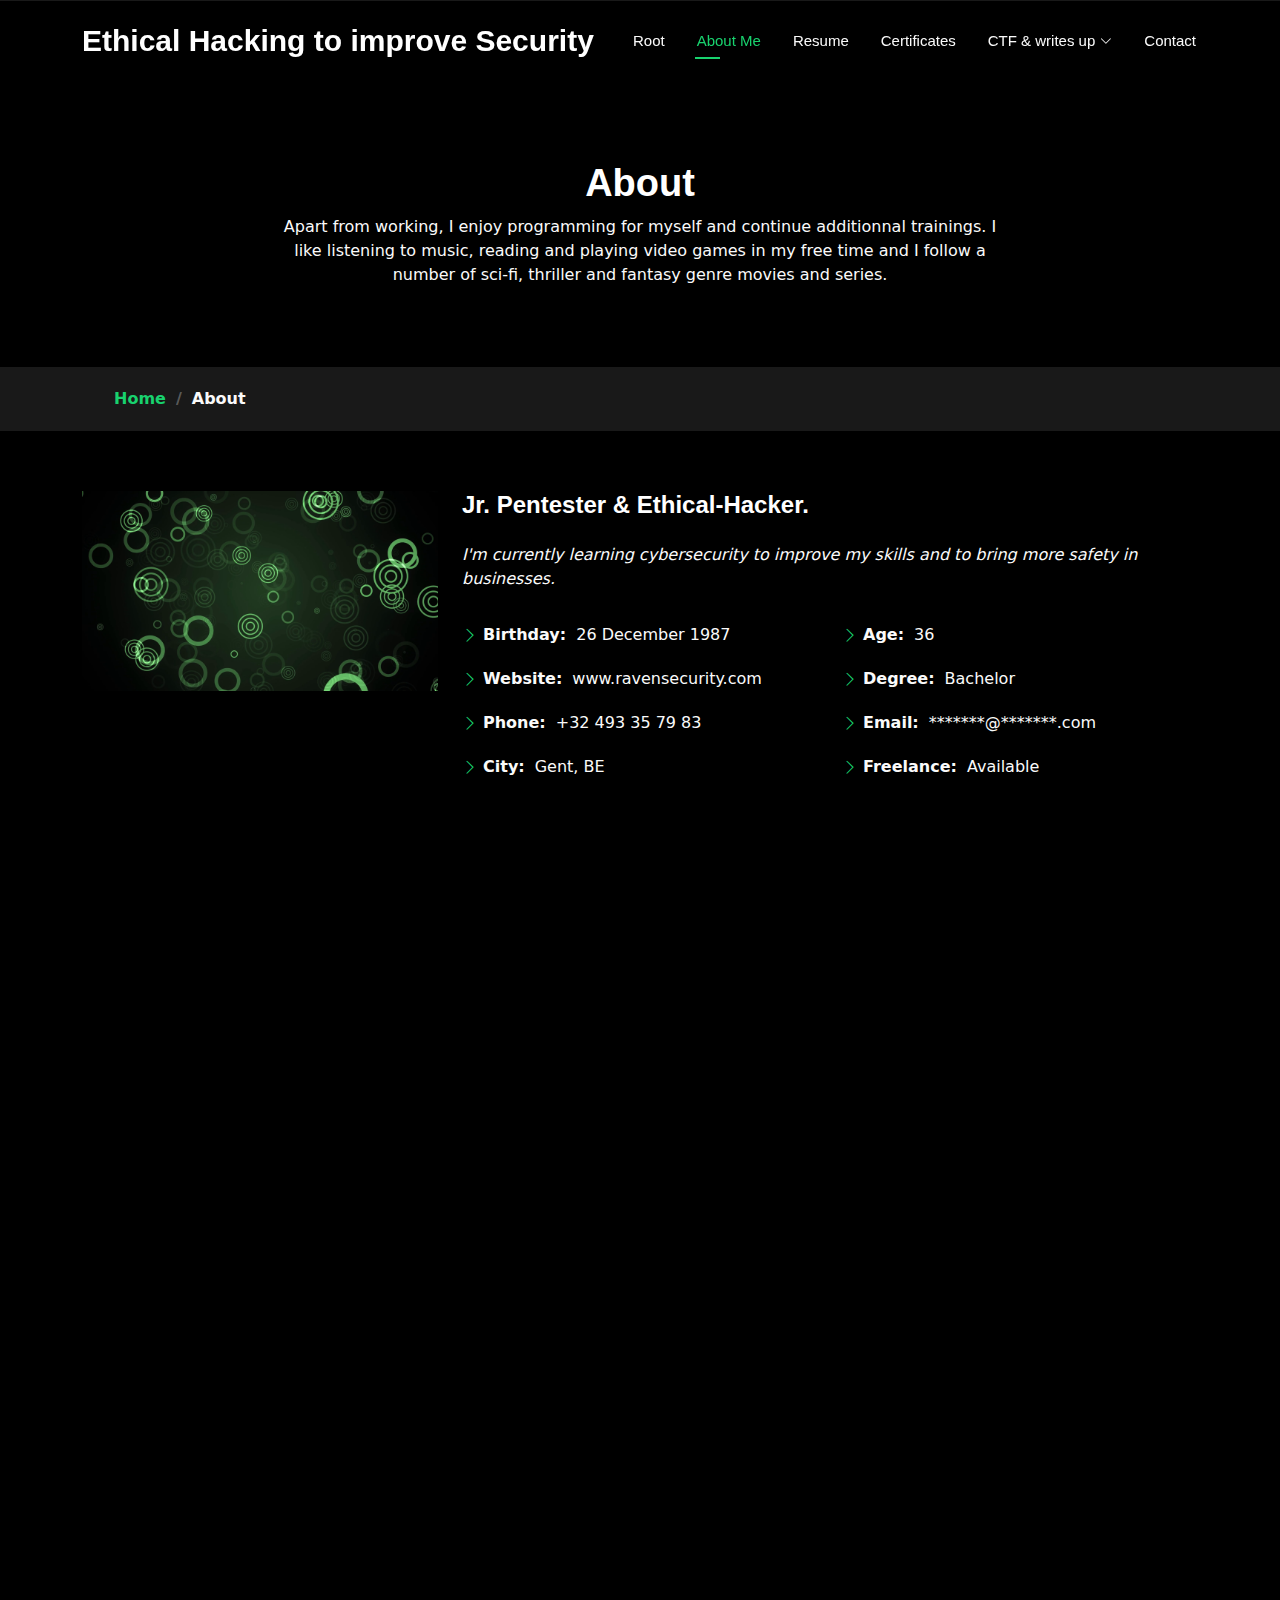
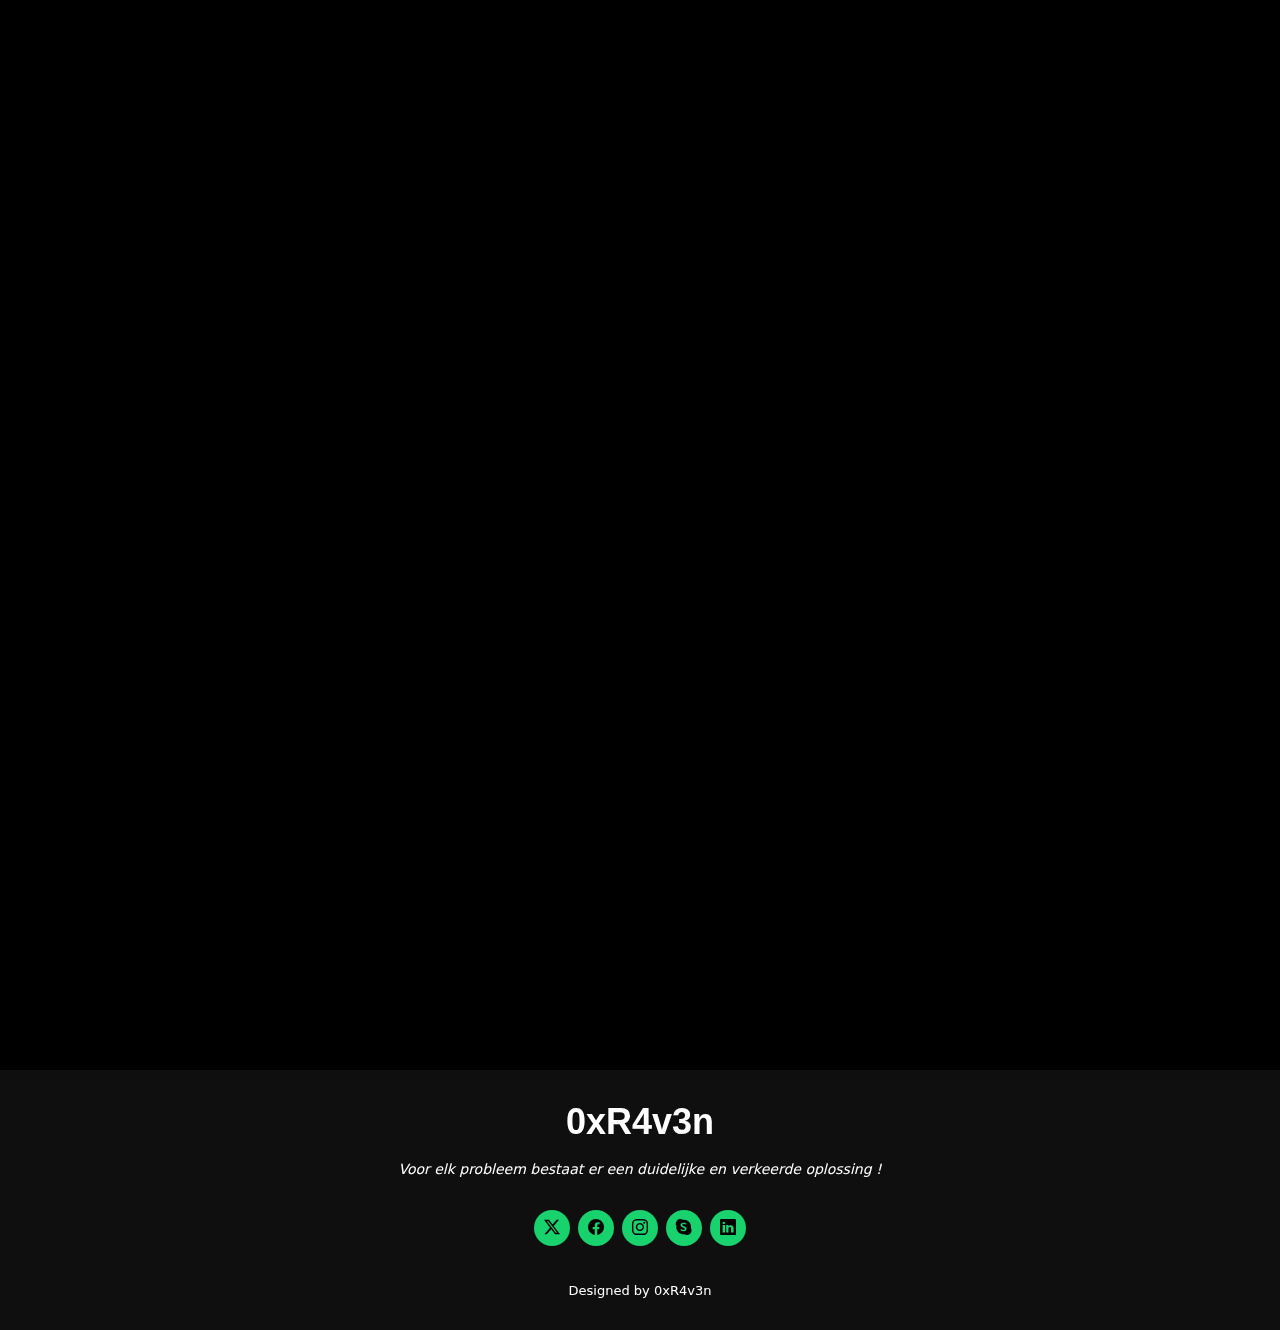
==== commit 7cc5c15f: "Update services.html" ====
--- a/about.html
+++ b/about.html
@@ -42,8 +42,8 @@
 
       <nav id="navmenu" class="navmenu">
         <ul>
-          <li><a href="index.html" class="active">Root</a></li>
-          <li><a href="about.html">About Me</a></li>
+          <li><a href="index.html">Root</a></li>
+          <li><a href="about.html" class="active">About Me</a></li>
           <li><a href="resume.html">Resume</a></li>
           <li><a href="services.html">Certificates</a></li>
           <li class="dropdown"><a href="#"><span>CTF & writes up</span> <i class="bi bi-chevron-down toggle-dropdown"></i></a>
@@ -464,8 +464,8 @@
 
   <footer id="footer" class="footer dark-background">
     <div class="container">
-      <h3 class="sitename">Personal</h3>
-      <p>Et aut eum quis fuga eos sunt ipsa nihil. Labore corporis magni eligendi fuga maxime saepe commodi placeat.</p>
+      <h3 class="sitename">0xR4v3n</h3>
+      <p>Voor elk probleem bestaat er een duidelijke en verkeerde oplossing !</p>
       <div class="social-links d-flex justify-content-center">
         <a href=""><i class="bi bi-twitter-x"></i></a>
         <a href=""><i class="bi bi-facebook"></i></a>
@@ -474,15 +474,9 @@
         <a href=""><i class="bi bi-linkedin"></i></a>
       </div>
       <div class="container">
-        <div class="copyright">
-          <span>Copyright</span> <strong class="px-1 sitename">Personal</strong> <span>All Rights Reserved</span>
         </div>
         <div class="credits">
-          <!-- All the links in the footer should remain intact. -->
-          <!-- You can delete the links only if you've purchased the pro version. -->
-          <!-- Licensing information: https://bootstrapmade.com/license/ -->
-          <!-- Purchase the pro version with working PHP/AJAX contact form: [buy-url] -->
-          Designed by <a href="https://bootstrapmade.com/">BootstrapMade</a>
+          Designed by <a>0xR4v3n</a>
         </div>
       </div>
     </div>
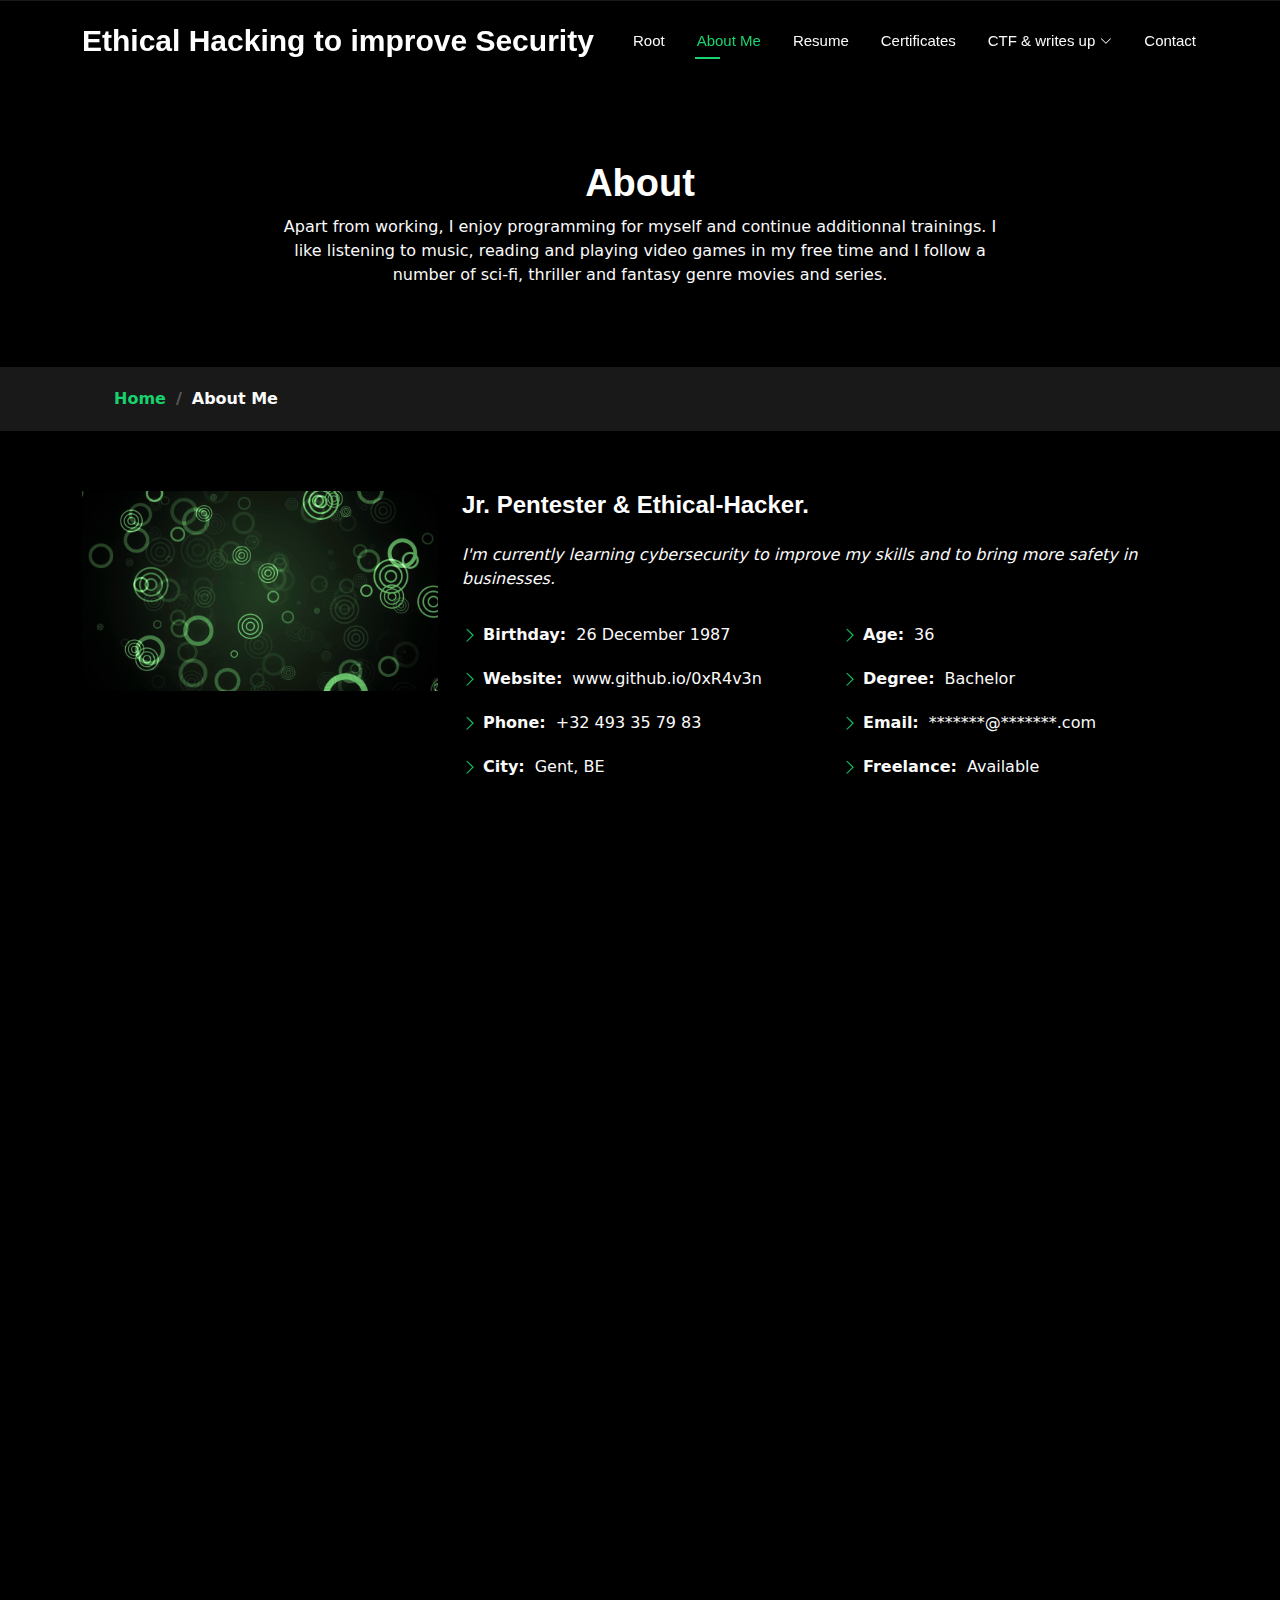
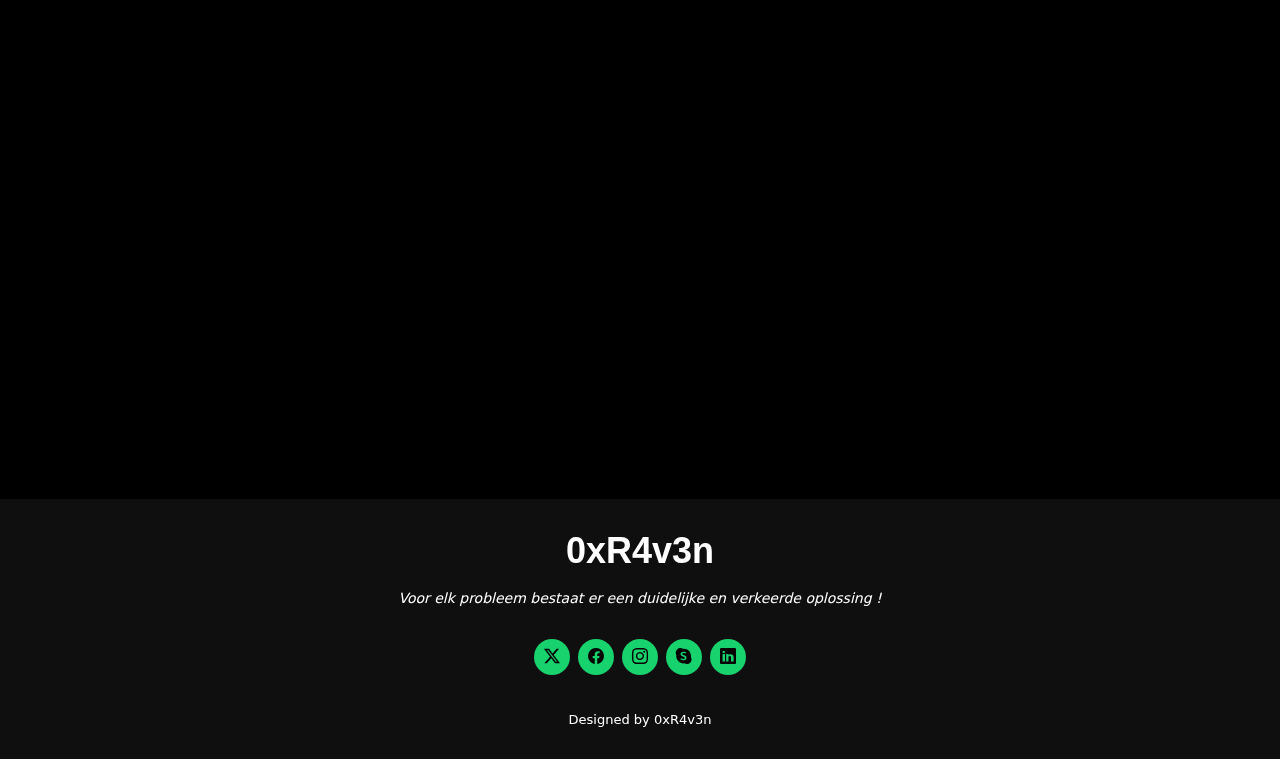
==== commit 00e7604a: "." ====
--- a/about.html
+++ b/about.html
@@ -4,13 +4,12 @@
 <head>
   <meta charset="utf-8">
   <meta content="width=device-width, initial-scale=1.0" name="viewport">
-  <title>About</title>
+  <title>About Me</title>
   <meta name="description" content="">
   <meta name="keywords" content="">
 
   <!-- Favicons -->
-  <link href="assets/img/favicon.png" rel="icon">
-  <link href="assets/img/apple-touch-icon.png" rel="apple-touch-icon">
+  <link href="assets/img/favicon.jpg" rel="icon">
 
   <!-- Fonts -->
   <link href="https://fonts.googleapis.com" rel="preconnect">
@@ -83,7 +82,7 @@
         <div class="container">
           <ol>
             <li><a href="index.html">Home</a></li>
-            <li class="current">About</li>
+            <li class="current">About Me</li>
           </ol>
         </div>
       </nav>
@@ -107,7 +106,7 @@
               <div class="col-lg-6">
                 <ul>
                   <li><i class="bi bi-chevron-right"></i> <strong>Birthday:</strong> <span>26 December 1987</span></li>
-                  <li><i class="bi bi-chevron-right"></i> <strong>Website:</strong> <span>www.ravensecurity.com</span></li>
+                  <li><i class="bi bi-chevron-right"></i> <strong>Website:</strong> <span>www.github.io/0xR4v3n</span></li>
                   <li><i class="bi bi-chevron-right"></i> <strong>Phone:</strong> <span>+32 493 35 79 83</span></li>
                   <li><i class="bi bi-chevron-right"></i> <strong>City:</strong> <span>Gent, BE</span></li>
                 </ul>
@@ -165,8 +164,8 @@
           <div class="col-lg-3 col-md-6 d-flex flex-column align-items-center">
             <i class="bi bi-people"></i>
             <div class="stats-item">
-              <span data-purecounter-start="0" data-purecounter-end="15" data-purecounter-duration="1" class="purecounter"></span>
-              <p>Hard Workers</p>
+              <span data-purecounter-start="0" data-purecounter-end="8" data-purecounter-duration="1" class="purecounter"></span>
+              <p>AI Workers</p>
             </div>
           </div><!-- End Stats Item -->
 
@@ -347,119 +346,6 @@
       </div>
 
     </section><!-- /Interests Section -->
-
-    <!-- Testimonials Section -->
-    <section id="testimonials" class="testimonials section">
-
-      <!-- Section Title -->
-      <div class="container section-title" data-aos="fade-up">
-        <h2>Testimonials</h2>
-        <div><span>Check my</span> <span class="description-title">Testimonials</span></div>
-      </div><!-- End Section Title -->
-
-      <div class="container" data-aos="fade-up" data-aos-delay="100">
-
-        <div class="swiper init-swiper" data-speed="600" data-delay="5000" data-breakpoints="{ &quot;320&quot;: { &quot;slidesPerView&quot;: 1, &quot;spaceBetween&quot;: 40 }, &quot;1200&quot;: { &quot;slidesPerView&quot;: 3, &quot;spaceBetween&quot;: 40 } }">
-          <script type="application/json" class="swiper-config">
-            {
-              "loop": true,
-              "speed": 600,
-              "autoplay": {
-                "delay": 5000
-              },
-              "slidesPerView": "auto",
-              "pagination": {
-                "el": ".swiper-pagination",
-                "type": "bullets",
-                "clickable": true
-              },
-              "breakpoints": {
-                "320": {
-                  "slidesPerView": 1,
-                  "spaceBetween": 40
-                },
-                "1200": {
-                  "slidesPerView": 3,
-                  "spaceBetween": 20
-                }
-              }
-            }
-          </script>
-          <div class="swiper-wrapper">
-
-            <div class="swiper-slide">
-              <div class="testimonial-item" "="">
-            <p>
-              <i class=" bi bi-quote quote-icon-left"></i>
-                <span>Proin iaculis purus consequat sem cure digni ssim donec porttitora entum suscipit rhoncus. Accusantium quam, ultricies eget id, aliquam eget nibh et. Maecen aliquam, risus at semper.</span>
-                <i class="bi bi-quote quote-icon-right"></i>
-                </p>
-                <img src="assets/img/testimonials/testimonials-1.jpg" class="testimonial-img" alt="">
-                <h3>Saul Goodman</h3>
-                <h4>Ceo &amp; Founder</h4>
-              </div>
-            </div><!-- End testimonial item -->
-
-            <div class="swiper-slide">
-              <div class="testimonial-item">
-                <p>
-                  <i class="bi bi-quote quote-icon-left"></i>
-                  <span>Export tempor illum tamen malis malis eram quae irure esse labore quem cillum quid malis quorum velit fore eram velit sunt aliqua noster fugiat irure amet legam anim culpa.</span>
-                  <i class="bi bi-quote quote-icon-right"></i>
-                </p>
-                <img src="assets/img/testimonials/testimonials-2.jpg" class="testimonial-img" alt="">
-                <h3>Sara Wilsson</h3>
-                <h4>Designer</h4>
-              </div>
-            </div><!-- End testimonial item -->
-
-            <div class="swiper-slide">
-              <div class="testimonial-item">
-                <p>
-                  <i class="bi bi-quote quote-icon-left"></i>
-                  <span>Enim nisi quem export duis labore cillum quae magna enim sint quorum nulla quem veniam duis minim tempor labore quem eram duis noster aute amet eram fore quis sint minim.</span>
-                  <i class="bi bi-quote quote-icon-right"></i>
-                </p>
-                <img src="assets/img/testimonials/testimonials-3.jpg" class="testimonial-img" alt="">
-                <h3>Jena Karlis</h3>
-                <h4>Store Owner</h4>
-              </div>
-            </div><!-- End testimonial item -->
-
-            <div class="swiper-slide">
-              <div class="testimonial-item">
-                <p>
-                  <i class="bi bi-quote quote-icon-left"></i>
-                  <span>Fugiat enim eram quae cillum dolore dolor amet nulla culpa multos export minim fugiat dolor enim duis veniam ipsum anim magna sunt elit fore quem dolore labore illum veniam.</span>
-                  <i class="bi bi-quote quote-icon-right"></i>
-                </p>
-                <img src="assets/img/testimonials/testimonials-4.jpg" class="testimonial-img" alt="">
-                <h3>Matt Brandon</h3>
-                <h4>Freelancer</h4>
-              </div>
-            </div><!-- End testimonial item -->
-
-            <div class="swiper-slide">
-              <div class="testimonial-item">
-                <p>
-                  <i class="bi bi-quote quote-icon-left"></i>
-                  <span>Quis quorum aliqua sint quem legam fore sunt eram irure aliqua veniam tempor noster veniam sunt culpa nulla illum cillum fugiat legam esse veniam culpa fore nisi cillum quid.</span>
-                  <i class="bi bi-quote quote-icon-right"></i>
-                </p>
-                <img src="assets/img/testimonials/testimonials-5.jpg" class="testimonial-img" alt="">
-                <h3>John Larson</h3>
-                <h4>Entrepreneur</h4>
-              </div>
-            </div><!-- End testimonial item -->
-
-          </div>
-          <div class="swiper-pagination"></div>
-        </div>
-
-      </div>
-
-    </section><!-- /Testimonials Section -->
-
   </main>
 
   <footer id="footer" class="footer dark-background">
--- a/assets/css/main.css
+++ b/assets/css/main.css
@@ -1,15 +1,3 @@
-/**
-* Template Name: Personal
-* Template URL: https://bootstrapmade.com/personal-free-resume-bootstrap-template/
-* Updated: Aug 07 2024 with Bootstrap v5.3.3
-* Author: BootstrapMade.com
-* License: https://bootstrapmade.com/license/
-*/
-
-/*--------------------------------------------------------------
-# Font & Color Variables
-# Help: https://bootstrapmade.com/color-system/
---------------------------------------------------------------*/
 /* Fonts */
 :root {
   --default-font: "Woff",  system-ui, -apple-system, "Segoe UI", Woff, "Helvetica Neue", Arial, "Noto Sans", "Liberation Sans", sans-serif, "Apple Color Emoji", "Segoe UI Emoji", "Segoe UI Symbol", "Noto Color Emoji";
@@ -17,7 +5,7 @@
   --nav-font: "Woff",  sans-serif;
 }
 
-/* Global Colors - The following color variables are used throughout the website. Updating them here will change the color scheme of the entire website */
+/* Global Colors */
 :root { 
   --background-color: #000000; /* Background color for the entire website, including individual sections */
   --default-color: #fafafa; /* Default color used for the majority of the text content across the entire website */
@@ -27,7 +15,7 @@
   --contrast-color: #000000; /* Contrast color for text, ensuring readability against backgrounds of accent, heading, or default colors. */
 }
 
-/* Nav Menu Colors - The following color variables are used specifically for the navigation menu. They are separate from the global colors to allow for more customization options */
+/* Nav Menu Colors */
 :root {
   --nav-color: #fafafa;  /* The default color of the main navmenu links */
   --nav-hover-color: #18d26e; /* Applied to main navmenu links when they are hovered over or active */
@@ -37,7 +25,7 @@
   --nav-dropdown-hover-color: #18d26e; /* Similar to --nav-hover-color, this color is applied to dropdown navigation links when they are hovered over. */
 }
 
-/* Color Presets - These classes override global colors when applied to any section or element, providing reuse of the sam color scheme. */
+/* Color Presets */
 
 .light-background {
   --background-color: #1a1a1a;
@@ -85,58 +73,6 @@
 h6 {
   color: var(--heading-color);
   font-family: var(--heading-font);
-}
-
-/* PHP Email Form Messages
-------------------------------*/
-.php-email-form .error-message {
-  display: none;
-  background: #df1529;
-  color: #ffffff;
-  text-align: left;
-  padding: 15px;
-  margin-bottom: 24px;
-  font-weight: 600;
-}
-
-.php-email-form .sent-message {
-  display: none;
-  color: #ffffff;
-  background: #059652;
-  text-align: center;
-  padding: 15px;
-  margin-bottom: 24px;
-  font-weight: 600;
-}
-
-.php-email-form .loading {
-  display: none;
-  background: var(--surface-color);
-  text-align: center;
-  padding: 15px;
-  margin-bottom: 24px;
-}
-
-.php-email-form .loading:before {
-  content: "";
-  display: inline-block;
-  border-radius: 50%;
-  width: 24px;
-  height: 24px;
-  margin: 0 10px -6px 0;
-  border: 3px solid var(--accent-color);
-  border-top-color: var(--surface-color);
-  animation: php-email-form-loading 1s linear infinite;
-}
-
-@keyframes php-email-form-loading {
-  0% {
-    transform: rotate(0deg);
-  }
-
-  100% {
-    transform: rotate(360deg);
-  }
 }
 
 /*--------------------------------------------------------------
@@ -910,92 +846,6 @@
 }
 
 /*--------------------------------------------------------------
-# Testimonials Section
---------------------------------------------------------------*/
-.testimonials .testimonials-carousel,
-.testimonials .testimonials-slider {
-  overflow: hidden;
-}
-
-.testimonials .testimonial-item {
-  box-sizing: content-box;
-  min-height: 320px;
-}
-
-.testimonials .testimonial-item .testimonial-img {
-  width: 90px;
-  border-radius: 50%;
-  margin: -40px 0 0 40px;
-  position: relative;
-  z-index: 2;
-  border: 6px solid var(--background-color);
-}
-
-.testimonials .testimonial-item h3 {
-  font-size: 18px;
-  font-weight: bold;
-  margin: 10px 0 5px 45px;
-}
-
-.testimonials .testimonial-item h4 {
-  font-size: 14px;
-  color: color-mix(in srgb, var(--default-color), transparent 20%);
-  margin: 0 0 0 45px;
-}
-
-.testimonials .testimonial-item .quote-icon-left,
-.testimonials .testimonial-item .quote-icon-right {
-  color: color-mix(in srgb, var(--accent-color), transparent 50%);
-  font-size: 26px;
-  line-height: 0;
-}
-
-.testimonials .testimonial-item .quote-icon-left {
-  display: inline-block;
-  left: -5px;
-  position: relative;
-}
-
-.testimonials .testimonial-item .quote-icon-right {
-  display: inline-block;
-  right: -5px;
-  position: relative;
-  top: 10px;
-  transform: scale(-1, -1);
-}
-
-.testimonials .testimonial-item p {
-  font-style: italic;
-  margin: 0 15px 0 15px;
-  padding: 20px 20px 60px 20px;
-  background: var(--surface-color);
-  border-radius: 6px;
-  position: relative;
-  z-index: 1;
-}
-
-.testimonials .swiper-wrapper {
-  height: auto;
-}
-
-.testimonials .swiper-pagination {
-  margin-top: 20px;
-  position: relative;
-}
-
-.testimonials .swiper-pagination .swiper-pagination-bullet {
-  width: 12px;
-  height: 12px;
-  background-color: var(--background-color);
-  opacity: 1;
-  border: 1px solid var(--accent-color);
-}
-
-.testimonials .swiper-pagination .swiper-pagination-bullet-active {
-  background-color: var(--accent-color);
-}
-
-/*--------------------------------------------------------------
 # Resume Section
 --------------------------------------------------------------*/
 .resume .resume-title {
